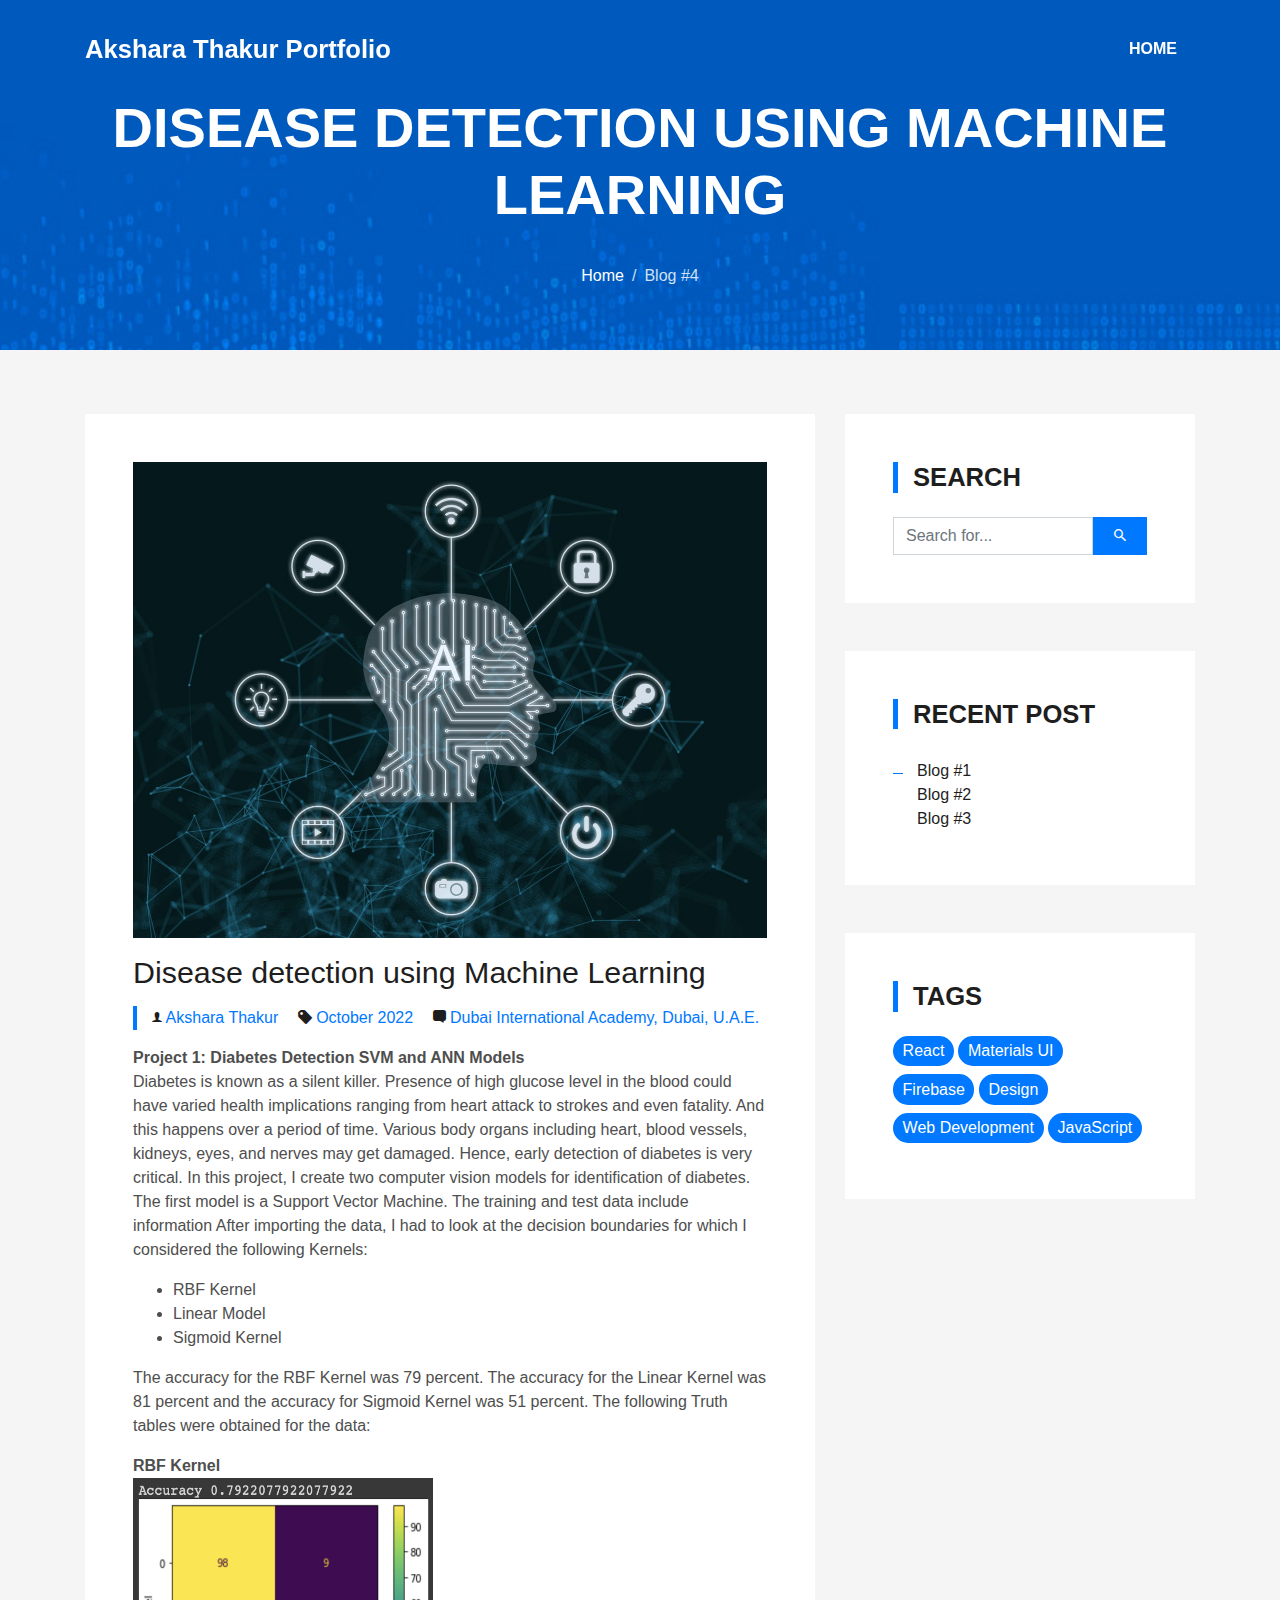
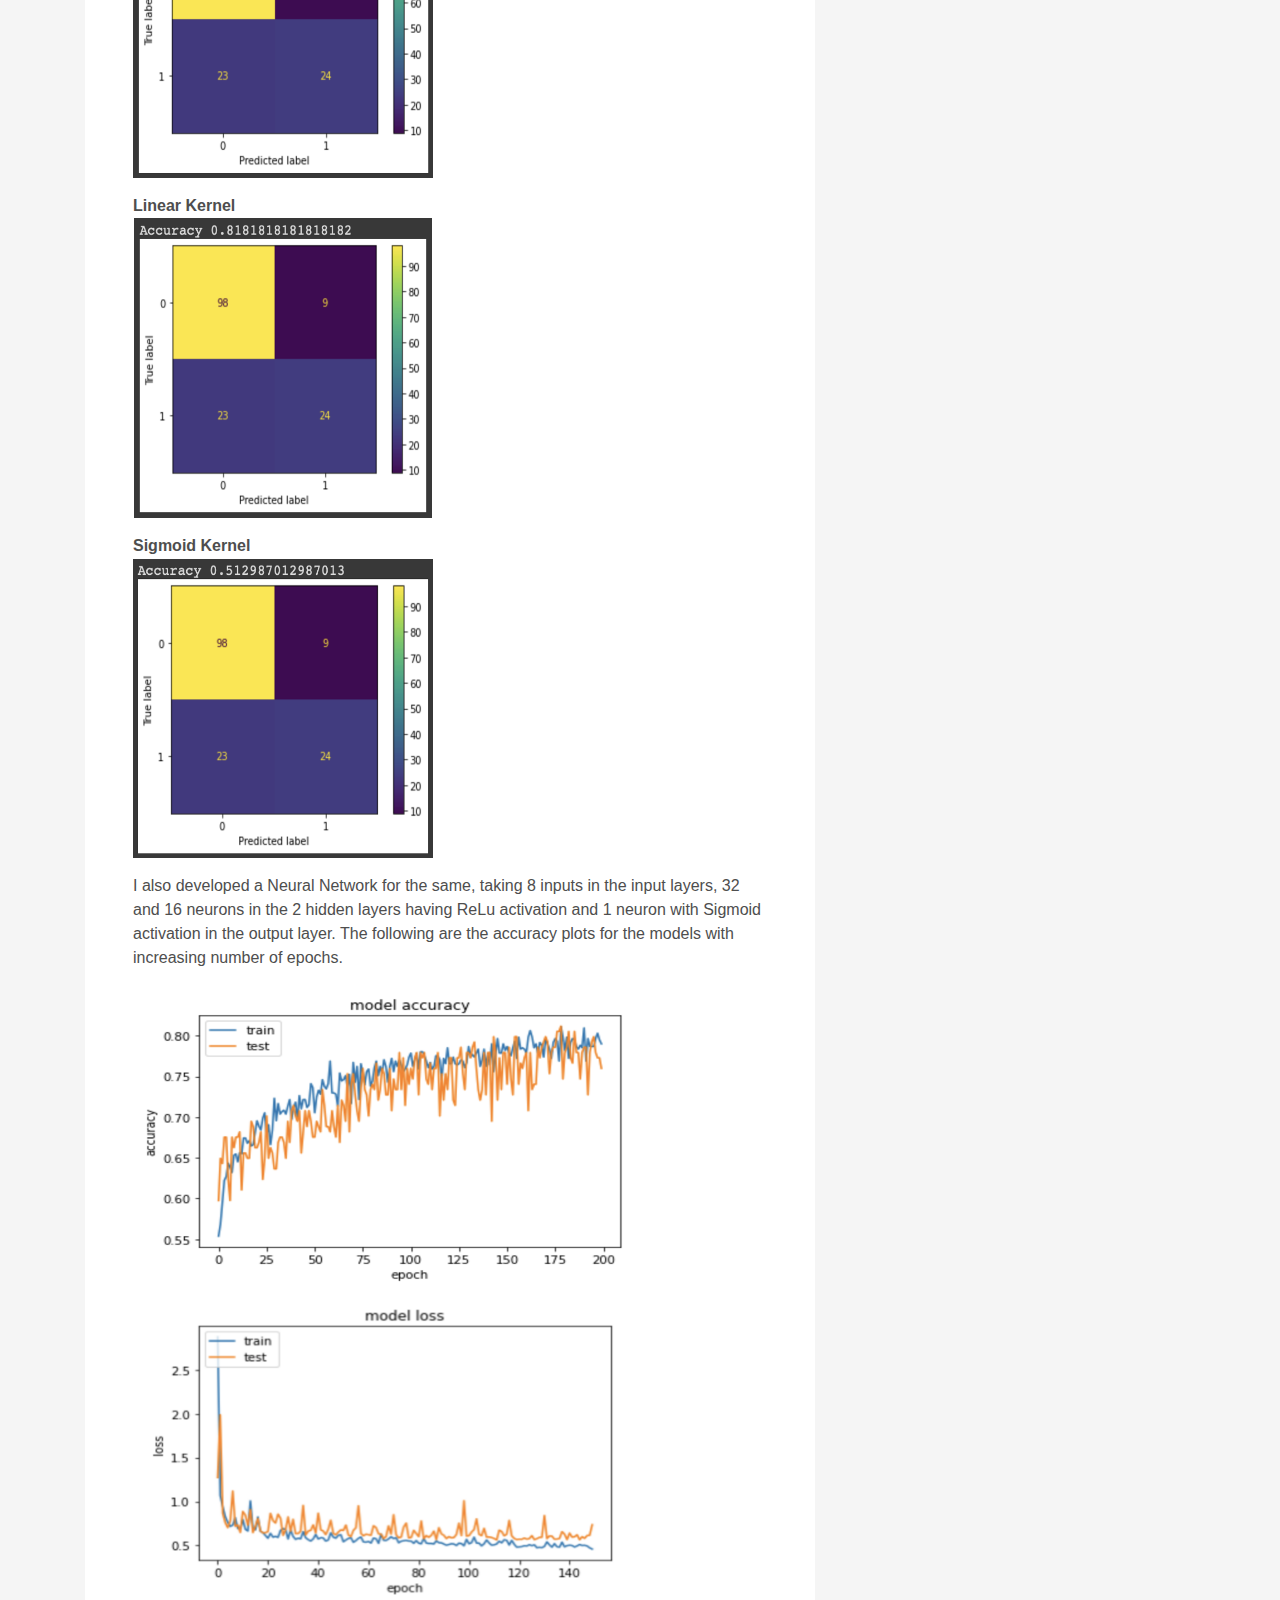
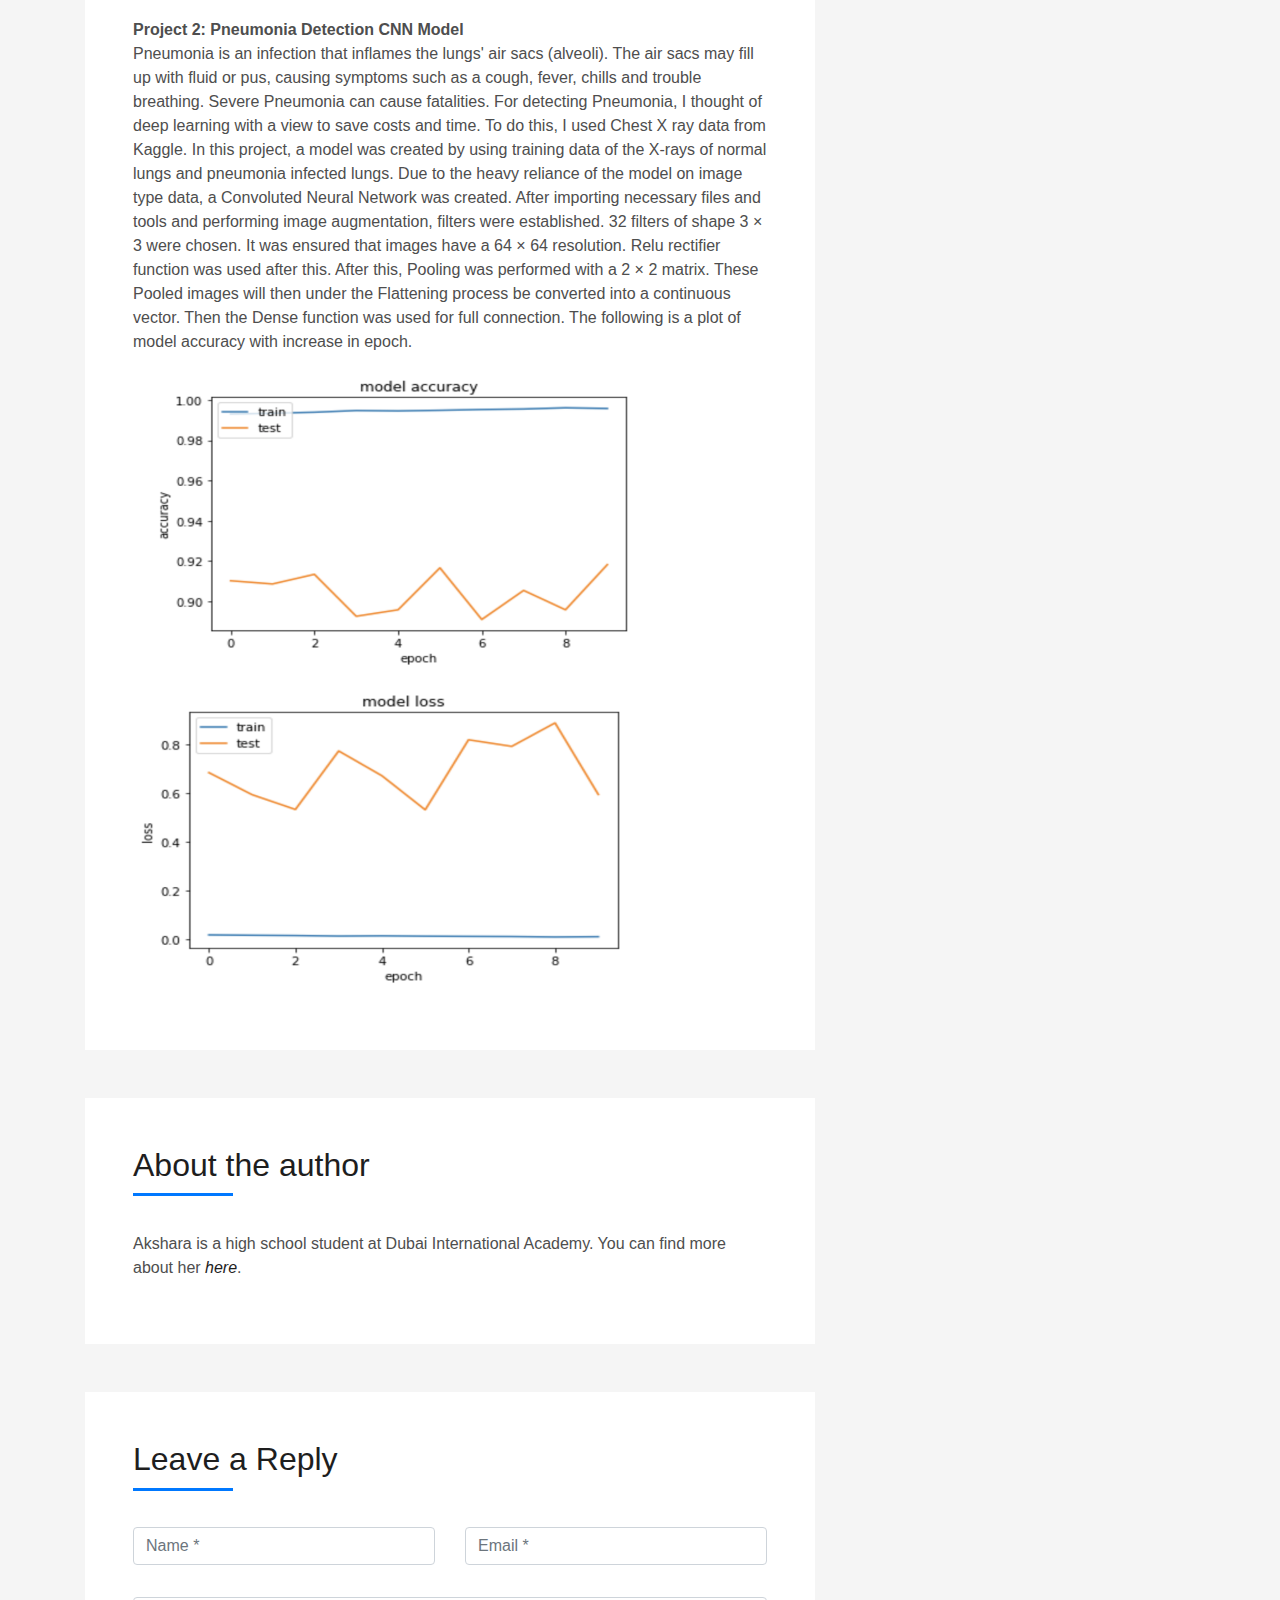
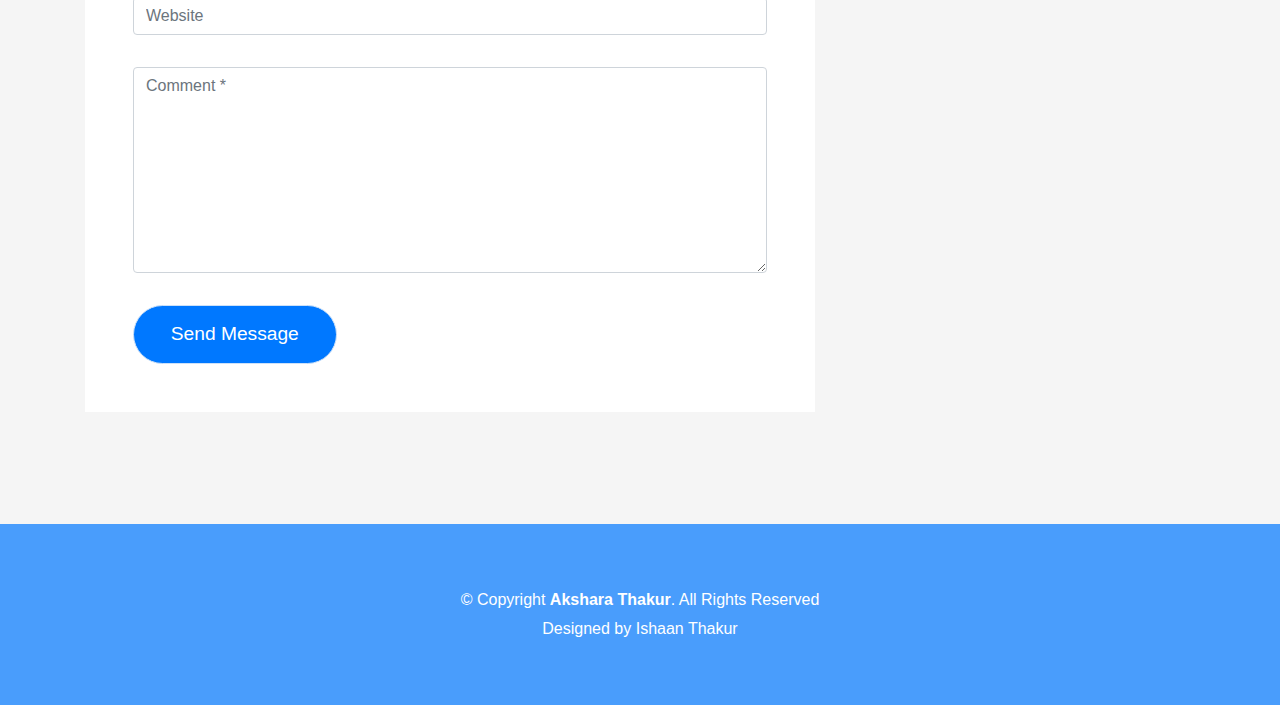
==== blog-fourth.html @ 1d78b131 "added blog 4" ====
<!DOCTYPE html>
<html lang="en">
<head>
  <meta charset="utf-8">
  <title>Blog #4</title>
  <meta content="width=device-width, initial-scale=1.0" name="viewport">
  <meta content="" name="keywords">
  <meta content="" name="description">

  <!-- Favicons -->
  <link href="img/favicon.png" rel="icon">
  <link href="img/apple-touch-icon.png" rel="apple-touch-icon">

  <!-- Bootstrap CSS File -->
  <link href="lib/bootstrap/css/bootstrap.min.css" rel="stylesheet">

  <!-- Libraries CSS Files -->
  <link href="lib/font-awesome/css/font-awesome.min.css" rel="stylesheet">
  <link href="lib/animate/animate.min.css" rel="stylesheet">
  <link href="lib/ionicons/css/ionicons.min.css" rel="stylesheet">
  <link href="lib/owlcarousel/assets/owl.carousel.min.css" rel="stylesheet">
  <link href="lib/lightbox/css/lightbox.min.css" rel="stylesheet">

  <!-- Main Stylesheet File -->
  <link href="css/style.css" rel="stylesheet">

  <!-- =======================================================
    Theme Name: DevFolio
    Theme URL: https://bootstrapmade.com/devfolio-bootstrap-portfolio-html-template/
    Author: BootstrapMade.com
    License: https://bootstrapmade.com/license/
  ======================================================= -->
</head>

<body>
  <!--/ Nav Star /-->
  <nav class="navbar navbar-b navbar-trans navbar-expand-md fixed-top" id="mainNav">
    <div class="container">
      <a class="navbar-brand js-scroll" href="index.html">Akshara Thakur Portfolio</a>
      <button class="navbar-toggler collapsed" type="button" data-toggle="collapse" data-target="#navbarDefault"
        aria-controls="navbarDefault" aria-expanded="false" aria-label="Toggle navigation">
        <span></span>
        <span></span>
        <span></span>
      </button>
      <div class="navbar-collapse collapse justify-content-end" id="navbarDefault">
        <ul class="navbar-nav">
          <li class="nav-item">
            <a class="nav-link js-scroll" href="index.html">Home</a>
          </li>
    <!--       <li class="nav-item">
            <a class="nav-link js-scroll" href="#">About</a>
          </li>
          <li class="nav-item">
            <a class="nav-link js-scroll" href="#">Services</a>
          </li>
          <li class="nav-item">
            <a class="nav-link js-scroll" href="#">Work</a>
          </li>
          <li class="nav-item">
            <a class="nav-link js-scroll" href="#">Blog</a>
          </li>
          <li class="nav-item">
            <a class="nav-link js-scroll" href="#">Contact</a>
          </li> -->
        </ul>
      </div>
    </div>
  </nav>
  <!--/ Nav End /-->

  <!--/ Intro Skew Star /-->
  <div class="intro intro-single route bg-image" style="background-image: url(img/ml-new.png)">
    <div class="overlay-mf"></div>
    <div class="intro-content display-table">
      <div class="table-cell">
        <div class="container">
          <h2 class="intro-title mb-4">Disease detection using Machine Learning</h2>
          <ol class="breadcrumb d-flex justify-content-center">
            <li class="breadcrumb-item">
              <a href="index.html">Home</a>
            </li>
           <!--  <li class="breadcrumb-item">
              <a href="#">Library</a>
            </li> -->
            <li class="breadcrumb-item active">Blog #4</li>
          </ol>
        </div>
      </div>
    </div>
  </div>
  <!--/ Intro Skew End /-->

  <!--/ Section Blog-Single Star /-->
  <section class="blog-wrapper sect-pt4" id="blog">
    <div class="container">
      <div class="row">
        <div class="col-md-8">
          <div class="post-box">
            <div class="post-thumb">
              <img src="img/ml.png" class="img-fluid" alt="">
            </div>
            <div class="post-meta">
              <h1 class="article-title">Disease detection using Machine Learning</h1>
              <ul>
                <li>
                  <span class="ion-ios-person"></span>
                  <a href="https://aksharathakur.github.io">Akshara Thakur</a>
                </li>
                <li>
                  <span class="ion-pricetag"></span>
                  <a href="blog-single.html"> October 2022 </a>
                </li>
                <li>
                  <span class="ion-chatbox"></span>
                  <a href="#">Dubai International Academy, Dubai, U.A.E. </a>
                </li>
              </ul>
            </div>
            <div class="article-content">
              <strong>Project 1: Diabetes Detection SVM and ANN Models</strong>
              <p>
                Diabetes is known as a silent killer. Presence of high glucose level in the 
                blood could have varied health implications ranging from heart attack to strokes 
                and even fatality. And this happens over a period of time. Various body organs 
                including heart, blood vessels, kidneys, eyes, and nerves may get damaged. 
                Hence, early detection of diabetes is very critical. 
                In this project, I create two computer vision models for identification of diabetes. 
                The first model is a Support Vector Machine. The training and test data include information 
                After importing the data, I had to look at the decision boundaries for which I considered the following Kernels:
                <ul>
                  <li> RBF Kernel </li>
                  <li> Linear Model </li>
                  <li> Sigmoid Kernel </li>

                </ul>

              </p>
              <p>
                The accuracy for the RBF Kernel was 79 percent. 
                The accuracy for the Linear Kernel was 81 percent and the accuracy for Sigmoid Kernel was 51 percent. 
                The following Truth tables were obtained for the data:
              </p>
 
              
              <strong> RBF Kernel</strong>
              <p><img src="img/rbf.png" width=300 height=300 ></p>
              <strong> Linear Kernel</strong>
              <p><img src="img/linear.png" width=300 height=300></p>
              <strong> Sigmoid Kernel</strong>
              <p><img src="img/sigmoid.png" width=300 height=300></p>


              <p> 

                I also developed a Neural Network for the same, taking 8 inputs in the input layers, 
                32 and 16 neurons in the 2 hidden layers having ReLu activation and 1 neuron with Sigmoid 
                activation in the output layer. The following are the accuracy plots for the models with increasing number of epochs. 

              </p>

              <p><img src="img/acc.png" width=500 height=300></p>
              <p><img src="img/loss.png" width=500 height=300></p>
              
          <!--     <blockquote class="blockquote">
                <p class="mb-0">Lorem ipsum dolor sit amet, consectetur adipiscing elit. Integer posuere erat a ante.</p>
              </blockquote> -->
             
              <strong>Project 2: Pneumonia Detection CNN Model</strong>
              <p>
                Pneumonia is an infection that inflames the lungs' air sacs (alveoli). The air sacs may fill up with fluid or pus, causing symptoms such as a cough, fever, chills and trouble breathing. Severe Pneumonia can cause fatalities. For detecting Pneumonia, I thought of deep learning with a view to save costs and time. To do this, I used Chest X ray data from Kaggle. In this project, a model was created by using training data of the X-rays of normal lungs and pneumonia infected lungs. Due to the heavy reliance of the model on image type data, a Convoluted Neural Network was created. After importing necessary files and tools and performing image augmentation, filters were established. 32 filters of shape 3 × 3 were chosen. It was ensured that images have a 64 × 64 resolution. Relu rectifier function was used after this. After this, Pooling was performed with a 2 × 2 matrix. These Pooled images will then under the Flattening process be converted into a continuous vector. Then the Dense function was used for full connection. The following is a plot of model accuracy with increase in epoch. 
              </p>
              <p><img src="img/acc-2.png" width=500 height=300></p>
              <p><img src="img/loss-2.png" width=500 height=300></p>
            
            </div>
          </div>
          <div class="box-comments">
             <div class="title-box-2">
              <h4 class="title-comments title-left">About the author</h4>


            </div>

            <p>
              Akshara is a high school student at Dubai International Academy. You can find more about her <a href="https://aksharathakur.github.io"><em>here</em></a>.
            </p>
            <!--<ul class="list-comments">
              <li>
                <div class="comment-avatar">
                  <img src="img/testimonial-2.jpg" alt="">
                </div>
                <div class="comment-details">
                  <h4 class="comment-author">Oliver Colmenares</h4>
                  <span>18 Sep 2017</span>
                  <p>
                    Lorem ipsum dolor sit amet, consectetur adipisicing elit. Dolores reprehenderit, provident cumque
                    ipsam temporibus maiores
                    quae natus libero optio, at qui beatae ducimus placeat debitis voluptates amet corporis.
                  </p>
                  <a href="3">Reply</a>
                </div>
              </li>
              <li>
                <div class="comment-avatar">
                  <img src="img/testimonial-4.jpg" alt="">
                </div>
                <div class="comment-details">
                  <h4 class="comment-author">Carmen Vegas</h4>
                  <span>18 Sep 2017</span>
                  <p>
                    Lorem ipsum dolor sit amet, consectetur adipisicing elit. Dolores reprehenderit, provident cumque
                    ipsam temporibus maiores
                    quae natus libero optio, at qui beatae ducimus placeat debitis voluptates amet corporis,
                    veritatis deserunt.
                  </p>
                  <a href="3">Reply</a>
                </div>
              </li>
              <li class="comment-children">
                <div class="comment-avatar">
                  <img src="img/testimonial-2.jpg" alt="">
                </div>
                <div class="comment-details">
                  <h4 class="comment-author">Oliver Colmenares</h4>
                  <span>18 Sep 2017</span>
                  <p>
                    Lorem ipsum dolor sit amet, consectetur adipisicing elit. Dolores reprehenderit, provident cumque
                    ipsam temporibus maiores
                    quae.
                  </p>
                  <a href="3">Reply</a>
                </div>
              </li>
              <li>
                <div class="comment-avatar">
                  <img src="img/testimonial-2.jpg" alt="">
                </div>
                <div class="comment-details">
                  <h4 class="comment-author">Oliver Colmenares</h4>
                  <span>18 Sep 2017</span>
                  <p>
                    Lorem ipsum dolor sit amet, consectetur adipisicing elit. Dolores reprehenderit, provident cumque
                    ipsam temporibus maiores
                    quae natus libero optio.
                  </p>
                  <a href="3">Reply</a>
                </div>
              </li>
            </ul> -->
          </div>
          <div class="form-comments">
            <div class="title-box-2">
              <h3 class="title-left">
                Leave a Reply
              </h3>
            </div>
            <form class="form-mf">
              <div class="row">
                <div class="col-md-6 mb-3">
                  <div class="form-group">
                    <input type="text" class="form-control input-mf" id="inputName" placeholder="Name *" required>
                  </div>
                </div>
                <div class="col-md-6 mb-3">
                  <div class="form-group">
                    <input type="email" class="form-control input-mf" id="inputEmail1" placeholder="Email *" required>
                  </div>
                </div>
                <div class="col-md-12 mb-3">
                  <div class="form-group">
                    <input type="url" class="form-control input-mf" id="inputUrl" placeholder="Website">
                  </div>
                </div>
                <div class="col-md-12 mb-3">
                  <div class="form-group">
                    <textarea id="textMessage" class="form-control input-mf" placeholder="Comment *" name="message"
                      cols="45" rows="8" required></textarea>
                  </div>
                </div>
                <div class="col-md-12">
                  <button type="submit" class="button button-a button-big button-rouded">Send Message</button>
                </div>
              </div>
            </form>
          </div>
        </div>
        <div class="col-md-4">
          <div class="widget-sidebar sidebar-search">
            <h5 class="sidebar-title">Search</h5>
            <div class="sidebar-content">
              <form>
                <div class="input-group">
                  <input type="text" class="form-control" placeholder="Search for..." aria-label="Search for...">
                  <span class="input-group-btn">
                    <button class="btn btn-secondary btn-search" type="button">
                      <span class="ion-android-search"></span>
                    </button>
                  </span>
                </div>
              </form>
            </div>
          </div>
          <div class="widget-sidebar">
            <h5 class="sidebar-title">Recent Post</h5>
            <div class="sidebar-content">
              <ul class="list-sidebar">
                <li>
                <a href="blog-single.html">Blog #1</a> <br>
                  <a href="blog-second.html">Blog #2</a> <br>
                  <a href="blog-third.html">Blog #3</a>
                </li>
            <!--     <li>
                  <a href="#">Blog #3</a>
                </li> -->
               <!--  <li>
                  <a href="#">Nam quo autem exercitationem.</a>
                </li>
                <li>
                  <a href="#">Atque placeat maiores nam quo autem</a>
                </li>
                <li>
                  <a href="#">Nam quo autem exercitationem.</a>
                </li> -->
              </ul>
            </div>
          </div>
      <!--     <div class="widget-sidebar">
            <h5 class="sidebar-title">Archives</h5>
            <div class="sidebar-content">
              <ul class="list-sidebar">
                <li>
                  <a href="#">September, 2017.</a>
                </li>
                <li>
                  <a href="#">April, 2017.</a>
                </li>
                <li>
                  <a href="#">Nam quo autem exercitationem.</a>
                </li>
                <li>
                  <a href="#">Atque placeat maiores nam quo autem</a>
                </li>
                <li>
                  <a href="#">Nam quo autem exercitationem.</a>
                </li>
              </ul>
            </div>
          </div> -->
          <div class="widget-sidebar widget-tags">
            <h5 class="sidebar-title">Tags</h5>
            <div class="sidebar-content">
              <ul>
                <li>
                  <a href="#">React</a>
                </li>
                <li>
                  <a href="#">Materials UI</a>
                </li>
                <li>
                  <a href="#">Firebase</a>
                </li>
                <li>
                  <a href="#">Design</a>
                </li>
                <li>
                  <a href="#">Web Development</a>
                </li>
                <li>
                  <a href="#">JavaScript</a>
                </li>
              </ul>
            </div>
          </div>
        </div>
      </div>
    </div>
  </section>
  <!--/ Section Blog-Single End /-->

  <!--/ Section Contact-Footer Star /-->
  <section class="paralax-mf footer-paralax bg-image sect-mt4 route" style="background-image: url(img/overlay-bg.jpg)">
    <div class="overlay-mf"></div>
    <footer>
      <div class="container">
        <div class="row">
          <div class="col-sm-12">
            <div class="copyright-box">
              <p class="copyright">&copy; Copyright <strong>Akshara Thakur</strong>. All Rights Reserved</p>
              <div class="credits">
                <!--
                  All the links in the footer should remain intact.
                  You can delete the links only if you purchased the pro version.
                  Licensing information: https://bootstrapmade.com/license/
                  Purchase the pro version with working PHP/AJAX contact form: https://bootstrapmade.com/buy/?theme=DevFolio
                -->
                Designed by <a href="https://ishaanthakur.github.io/">Ishaan Thakur</a>
              </div>
            </div>
          </div>
        </div>
      </div>
    </footer>
  </section>
  <!--/ Section Contact-footer End /-->

  <a href="#" class="back-to-top"><i class="fa fa-chevron-up"></i></a>
  <div id="preloader"></div>

  <!-- JavaScript Libraries -->
  <script src="lib/jquery/jquery.min.js"></script>
  <script src="lib/jquery/jquery-migrate.min.js"></script>
  <script src="lib/popper/popper.min.js"></script>
  <script src="lib/bootstrap/js/bootstrap.min.js"></script>
  <script src="lib/easing/easing.min.js"></script>
  <script src="lib/counterup/jquery.waypoints.min.js"></script>
  <script src="lib/counterup/jquery.counterup.js"></script>
  <script src="lib/owlcarousel/owl.carousel.min.js"></script>
  <script src="lib/lightbox/js/lightbox.min.js"></script>
  <script src="lib/typed/typed.min.js"></script>
  <!-- Contact Form JavaScript File -->
  <script src="contactform/contactform.js"></script>

  <!-- Template Main Javascript File -->
  <script src="js/main.js"></script>

</body>
</html>
---- css/style.css ----
/*
  Theme Name: DevFolio
  Theme URL: https://bootstrapmade.com/devfolio-bootstrap-portfolio-html-template/
  Author: BootstrapMade.com
  License: https://bootstrapmade.com/license/
*/

/*======================================
//--//-->   STYLES GENERALES
======================================*/

body {
  background-color: #f5f5f5;
  color: #4e4e4e;
}

h1,
h2,
h3,
h4,
h5,
h6 {
  color: #1e1e1e;
}

a {
  color: #1e1e1e;
  transition: all 0.5s ease-in-out;
}

a:hover {
  color: #0078ff;
  text-decoration: none;
  transition: all 0.5s ease-in-out;
}

.p-r {
  position: relative;
}

.color-a {
  color: #0078ff;
}

.color-d {
  color: #f5f5f5;
}

.color-text-a {
  color: #4e4e4e;
}

.box-shadow,
.paralax-mf,
.service-box,
.work-box,
.card-blog {
  box-shadow: 0 13px 8px -10px rgba(0, 0, 0, 0.1);
}

.box-shadow-a,
.button:hover {
  box-shadow: 0 0 0 4px #cde1f8;
}

.display-5 {
  font-size: 2.5rem;
  font-weight: 300;
  line-height: 1.1;
}

.display-6 {
  font-size: 2rem;
  font-weight: 300;
  line-height: 1.1;
}

.avatar {
  width: 32px;
  height: 32px;
  margin-right: 4px;
  overflow: hidden;
}

.bg-image {
  background-repeat: no-repeat;
  background-attachment: fixed;
  background-size: cover;
  background-position: center center;
}

.overlay-mf {
  background-color: #0078ff;
}

.overlay-mf {
  position: absolute;
  top: 0;
  left: 0px;
  padding: 0;
  height: 100%;
  width: 100%;
  opacity: .7;
}

.paralax-mf {
  position: relative;
  padding: 8rem 0;
}

.display-table {
  width: 100%;
  height: 100%;
  display: table;
}

.table-cell {
  display: table-cell;
  vertical-align: middle;
}

/*--/ Sections /--*/

.sect-4 {
  padding: 4rem 0;
}

.sect-pt4 {
  padding-top: 4rem;
}

.sect-mt4 {
  margin-top: 4rem;
}

/*--/ Title s /--*/

.title-s {
  font-weight: 600;
  color: #1e1e1e;
  font-size: 1.1rem;
}

/*--/ Title A /--*/

.title-box {
  margin-bottom: 4rem;
}

.title-a {
  font-size: 3rem;
  font-weight: bold;
  text-transform: uppercase;
}

.subtitle-a {
  color: #4e4e4e;
}

.line-mf {
  width: 40px;
  height: 5px;
  background-color: #0078ff;
  margin: 0 auto;
}

/*--/ Title Left /--*/

.title-box-2 {
  margin-bottom: 3rem;
}

.title-left {
  font-size: 2rem;
  position: relative;
}

.title-left:before {
  content: '';
  position: absolute;
  height: 3px;
  background-color: #0078ff;
  width: 100px;
  bottom: -12px;
}

/*------/ Box /------*/

.box-pl2 {
  padding-left: 2rem;
}

.box-shadow-full {
  padding: 3rem 1.25rem;
  position: relative;
  background-color: #fff;
  margin-bottom: 3rem;
  z-index: 2;
  box-shadow: 0 1px 1px 0 rgba(0, 0, 0, 0.06), 0 2px 5px 0 rgba(0, 0, 0, 0.2);
}

/*------/ Socials /------*/

.socials {
  padding: 1.5rem 0;
}

.socials ul li {
  display: inline-block;
}

.socials .ico-circle {
  height: 40px;
  width: 40px;
  font-size: 1.7rem;
  border-radius: 50%;
  line-height: 1.4;
  margin: 0 15px 0 0;
  box-shadow: 0 0 0 3px #0078ff;
  transition: all 500ms ease;
}

.socials .ico-circle:hover {
  background-color: #0078ff;
  color: #fff;
  box-shadow: 0 0 0 3px #cde1f8;
  transition: all 500ms ease;
}

/*------/ Ul resect /------*/

.ul-resect,
.socials ul,
.list-ico,
.blog-wrapper .post-meta ul,
.box-comments .list-comments,
.widget-sidebar .list-sidebar,
.widget-tags ul {
  list-style: none;
  padding-left: 0;
  margin-bottom: 0;
}

.list-ico {
  line-height: 2;
}

.list-ico span {
  color: #0078ff;
  margin-right: 10px;
}

/*------/ Ico Circle /------*/

.ico-circle {
  height: 100px;
  width: 100px;
  font-size: 2rem;
  border-radius: 50%;
  line-height: 1.55;
  margin: 0 auto;
  text-align: center;
  box-shadow: 0 0 0 10px #0078ff;
  display: block;
}

/*------/ Owl Carousel /------*/

.owl-theme .owl-dots {
  text-align: center;
  margin-top: 18px;
}

.owl-theme .owl-dots .owl-dot {
  display: inline-block;
}

.owl-theme .owl-dots .owl-dot span {
  width: 18px;
  height: 7px;
  margin: 5px 5px;
  background: #cde1f8;
  border: 0px solid #cde1f8;
  display: block;
  transition: all 0.6s ease-in-out;
  cursor: pointer;
}

.owl-theme .owl-dots .owl-dot:hover span {
  background-color: #cde1f8;
}

.owl-theme .owl-dots .owl-dot.active span {
  background-color: #1B1B1B;
  width: 25px;
}

/*--/ Scrolltop s /--*/

.scrolltop-mf {
  position: relative;
  display: none;
}

.scrolltop-mf span {
  z-index: 999;
  position: fixed;
  width: 42px;
  height: 42px;
  background-color: #0078ff;
  opacity: .7;
  font-size: 1.6rem;
  line-height: 1.5;
  text-align: center;
  color: #fff;
  top: auto;
  left: auto;
  right: 30px;
  bottom: 50px;
  cursor: pointer;
  border-radius: 50%;
}

/* Back to top button */

.back-to-top {
  position: fixed;
  display: none;
  background: #0078ff;
  color: #fff;
  width: 44px;
  height: 44px;
  text-align: center;
  line-height: 1;
  font-size: 16px;
  border-radius: 50%;
  right: 15px;
  bottom: 15px;
  transition: background 0.5s;
  z-index: 11;
}

.back-to-top i {
  padding-top: 12px;
  color: #fff;
}

/* Prelaoder */

#preloader {
  position: fixed;
  top: 0;
  left: 0;
  right: 0;
  bottom: 0;
  z-index: 9999;
  overflow: hidden;
  background: #fff;
}

#preloader:before {
  content: "";
  position: fixed;
  top: calc(50% - 30px);
  left: calc(50% - 30px);
  border: 6px solid #f2f2f2;
  border-top: 6px solid #0078ff;
  border-radius: 50%;
  width: 60px;
  height: 60px;
  -webkit-animation: animate-preloader 1s linear infinite;
  animation: animate-preloader 1s linear infinite;
}

@-webkit-keyframes animate-preloader {
  0% {
    -webkit-transform: rotate(0deg);
    transform: rotate(0deg);
  }

  100% {
    -webkit-transform: rotate(360deg);
    transform: rotate(360deg);
  }
}

@keyframes animate-preloader {
  0% {
    -webkit-transform: rotate(0deg);
    transform: rotate(0deg);
  }

  100% {
    -webkit-transform: rotate(360deg);
    transform: rotate(360deg);
  }
}

/*======================================
//--//-->   NAVBAR
======================================*/

.navbar-b {
  transition: all .5s ease-in-out;
  background-color: transparent;
  padding-top: 1.563rem;
  padding-bottom: 1.563rem;
}

.navbar-b.navbar-reduce {
  box-shadow: 0px 6px 9px 0px rgba(0, 0, 0, 0.06);
}

.navbar-b.navbar-trans .nav-item,
.navbar-b.navbar-reduce .nav-item {
  position: relative;
  padding-right: 10px;
  padding-left: 0;
}

.navbar-b.navbar-trans .nav-link,
.navbar-b.navbar-reduce .nav-link {
  color: #fff;
  text-transform: uppercase;
  font-weight: 600;
}

.navbar-b.navbar-trans .nav-link:before,
.navbar-b.navbar-reduce .nav-link:before {
  content: '';
  position: absolute;
  margin-left: 0px;
  width: 0%;
  bottom: 0;
  left: 0;
  height: 2px;
  transition: all 500ms ease;
}

.navbar-b.navbar-trans .nav-link:hover,
.navbar-b.navbar-reduce .nav-link:hover {
  color: #1B1B1B;
}

.navbar-b.navbar-trans .nav-link:hover:before,
.navbar-b.navbar-reduce .nav-link:hover:before {
  width: 35px;
}

.navbar-b.navbar-trans .show > .nav-link:before,
.navbar-b.navbar-trans .active > .nav-link:before,
.navbar-b.navbar-trans .nav-link.show:before,
.navbar-b.navbar-trans .nav-link.active:before,
.navbar-b.navbar-reduce .show > .nav-link:before,
.navbar-b.navbar-reduce .active > .nav-link:before,
.navbar-b.navbar-reduce .nav-link.show:before,
.navbar-b.navbar-reduce .nav-link.active:before {
  width: 35px;
}

.navbar-b.navbar-trans .nav-link:before {
  background-color: #fff;
}

.navbar-b.navbar-trans .nav-link:hover {
  color: #fff;
}

.navbar-b.navbar-trans .show > .nav-link,
.navbar-b.navbar-trans .active > .nav-link,
.navbar-b.navbar-trans .nav-link.show,
.navbar-b.navbar-trans .nav-link.active {
  color: #fff;
}

.navbar-b.navbar-reduce {
  transition: all .5s ease-in-out;
  background-color: #fff;
  padding-top: 15px;
  padding-bottom: 15px;
}

.navbar-b.navbar-reduce .nav-link {
  color: #0078ff;
}

.navbar-b.navbar-reduce .nav-link:before {
  background-color: #0078ff;
}

.navbar-b.navbar-reduce .nav-link:hover {
  color: #0078ff;
}

.navbar-b.navbar-reduce .show > .nav-link,
.navbar-b.navbar-reduce .active > .nav-link,
.navbar-b.navbar-reduce .nav-link.show,
.navbar-b.navbar-reduce .nav-link.active {
  color: #0078ff;
}

.navbar-b.navbar-reduce .navbar-brand {
  color: #0078ff;
}

.navbar-b.navbar-reduce .navbar-toggler span {
  background-color: #1B1B1B;
}

.navbar-b .navbar-brand {
  color: #fff;
  font-size: 1.6rem;
  font-weight: 600;
}

.navbar-b .navbar-nav .dropdown-item.show .dropdown-menu,
.navbar-b .dropdown.show .dropdown-menu,
.navbar-b .dropdown-btn.show .dropdown-menu {
  -webkit-transform: translate3d(0px, 0px, 0px);
  transform: translate3d(0px, 0px, 0px);
  visibility: visible !important;
}

.navbar-b .dropdown-menu {
  margin: 1.12rem 0 0;
  border-radius: 0;
}

.navbar-b .dropdown-menu .dropdown-item {
  padding: .7rem 1.7rem;
  transition: all 500ms ease;
}

.navbar-b .dropdown-menu .dropdown-item:hover {
  background-color: #0078ff;
  color: #fff;
  transition: all 500ms ease;
}

.navbar-b .dropdown-menu .dropdown-item.active {
  background-color: #0078ff;
}

/*--/ Hamburger Navbar /--*/

.navbar-toggler {
  position: relative;
}

.navbar-toggler:focus,
.navbar-toggler:active {
  outline: 0;
}

.navbar-toggler span {
  display: block;
  background-color: #fff;
  height: 3px;
  width: 25px;
  margin-top: 4px;
  margin-bottom: 4px;
  -webkit-transform: rotate(0deg);
  transform: rotate(0deg);
  left: 0;
  opacity: 1;
}

.navbar-toggler span:nth-child(1),
.navbar-toggler span:nth-child(3) {
  transition: -webkit-transform .35s ease-in-out;
  transition: transform .35s ease-in-out;
  transition: transform .35s ease-in-out, -webkit-transform .35s ease-in-out;
}

.navbar-toggler:not(.collapsed) span:nth-child(1) {
  position: absolute;
  left: 12px;
  top: 10px;
  -webkit-transform: rotate(135deg);
  transform: rotate(135deg);
  opacity: 0.9;
}

.navbar-toggler:not(.collapsed) span:nth-child(2) {
  height: 12px;
  visibility: hidden;
  background-color: transparent;
}

.navbar-toggler:not(.collapsed) span:nth-child(3) {
  position: absolute;
  left: 12px;
  top: 10px;
  -webkit-transform: rotate(-135deg);
  transform: rotate(-135deg);
  opacity: 0.9;
}

/*======================================
//--//-->   INTRO
======================================*/

.intro {
  height: 100vh;
  position: relative;
  color: #fff;
}

.intro .intro-content {
  text-align: center;
  position: absolute;
}

.intro .overlay-itro {
  background-color: rgba(0, 0, 0, 0.6);
  position: absolute;
  top: 0;
  left: 0px;
  padding: 0;
  height: 100%;
  width: 100%;
  opacity: .9;
}

.intro .intro-title {
  color: #fff;
  font-weight: 600;
  font-size: 3rem;
}

.intro .intro-subtitle {
  font-size: 1.5rem;
  font-weight: 300;
}

.intro .text-slider-items {
  display: none;
}

.intro-single {
  height: 350px;
}

.intro-single .intro-content {
  margin-top: 30px;
}

.intro-single .intro-title {
  text-transform: uppercase;
  font-size: 3rem;
}

.intro-single .breadcrumb {
  background-color: transparent;
  color: #0078ff;
}

.intro-single .breadcrumb .breadcrumb-item:before {
  color: #cde1f8;
}

.intro-single .breadcrumb .breadcrumb-item.active {
  color: #cde1f8;
}

.intro-single .breadcrumb a {
  color: #fff;
}

/*======================================
//--//-->   ABOUT
======================================*/

.about-mf .box-shadow-full {
  padding-top: 4rem;
  padding-bottom: 4rem;
}

.about-mf .about-img {
  margin-bottom: 2rem;
}

.about-mf .about-img img {
  margin-left: 10px;
}

.skill-mf span {
  color: #4e4e4e;
}

.skill-mf .progress {
  background-color: #cde1f8;
  margin: .5rem 0 1.2rem 0;
  border-radius: 0;
  height: .7rem;
}

.skill-mf .progress .progress-bar {
  height: .7rem;
  background-color: #0078ff;
}

/*======================================
//--//-->   SERVICES
======================================*/

.service-box {
  background-color: #fff;
  padding: 2.5rem 1.3rem;
  border-radius: 1rem;
  margin-bottom: 3rem;
}

.service-box:hover .ico-circle {
  transition: all 500ms ease;
  color: #fff;
  background-color: #0078ff;
  box-shadow: 0 0 0 10px #cde1f8;
}

.service-box .service-ico {
  margin-bottom: 1rem;
  color: #1e1e1e;
}

.service-box .ico-circle {
  transition: all 500ms ease;
  font-size: 4rem;
}

.service-box .s-title {
  font-size: 1.4rem;
  text-transform: uppercase;
  text-align: center;
  padding: .4rem 0;
}

.service-box .s-description {
  color: #4e4e4e;
}

/*======================================
//--//-->   COUNTER
======================================*/

.counter-box {
  color: #fff;
  text-align: center;
}

.counter-ico {
  margin-bottom: 1rem;
}

.counter-ico .ico-circle {
  height: 60px;
  width: 60px;
  line-height: 1.8;
  box-shadow: 0 0 0 10px #cde1f8;
}

.counter-num .counter {
  font-size: 2rem;
  margin-bottom: 0;
}

/*======================================
//--//-->   PORTFOLIO
======================================*/

.work-box {
  margin-bottom: 3rem;
  -webkit-backface-visibility: hidden;
  backface-visibility: hidden;
  background-color: #fff;
}

.work-box:hover img {
  -webkit-transform: scale(1.3);
  transform: scale(1.3);
}

.work-img {
  display: block;
  overflow: hidden;
}

.work-img img {
  transition: all 1s;
}

.work-content {
  padding: 2rem 3% 1rem 4%;
}

.work-content .w-more {
  color: #4e4e4e;
  font-size: .8rem;
}

.work-content .w-more .w-ctegory {
  color: #0078ff;
}

.work-content .w-like {
  font-size: 2.5rem;
  color: #0078ff;
  float: right;
}

.work-content .w-like a {
  color: #0078ff;
}

.work-content .w-like .num-like {
  font-size: .7rem;
}

.w-title {
  font-size: 1.2rem;
}

/*======================================
//--//-->   TESTIMONIALS
======================================*/

.testimonials .owl-carousel .owl-item img {
  width: auto;
}

.testimonial-box {
  color: #fff;
  text-align: center;
}

.testimonial-box .author-test {
  margin-top: 1rem;
}

.testimonial-box .author-test img {
  margin: 0 auto;
}

.testimonial-box .author {
  color: #fff;
  text-transform: uppercase;
  font-weight: 600;
  margin: 1rem 0;
  display: block;
  font-size: 1.4rem;
}

.testimonial-box .comit {
  font-size: 2rem;
  color: #0078ff;
  background-color: #fff;
  width: 52px;
  height: 52px;
  display: block;
  margin: 0 auto;
  border-radius: 50%;
  line-height: 1.6;
}

/*======================================
//--//-->   BLOG
======================================*/

.card-blog .card-body {
  position: relative;
}

.card-blog .card-category-box {
  position: absolute;
  text-align: center;
  top: -16px;
  left: 15px;
  right: 15px;
  line-height: 25px;
  overflow: hidden;
}

.card-blog .card-category {
  display: inline-block;
  color: #fff;
  padding: 0 15px 5px;
  overflow: hidden;
  background-color: #0078ff;
  border-radius: 4px;
}

.card-blog .card-category .category {
  color: #fff;
  display: inline-block;
  text-transform: uppercase;
  font-size: .7rem;
  letter-spacing: .1px;
  margin-bottom: 0;
}

.card-blog .card-title {
  font-size: 1.3rem;
  margin-top: .6rem;
}

.card-blog .card-description {
  color: #4e4e4e;
}

.card-blog .post-author {
  display: inline-block;
}

.card-blog .post-date {
  color: #4e4e4e;
  display: inline-block;
  float: right;
}

/*======================================
//--//-->   BLOG-SINGLE
======================================*/

.post-box,
.form-comments,
.box-comments,
.widget-sidebar {
  padding: 2rem;
  background-color: #fff;
  margin-bottom: 3rem;
}

.blog-wrapper .article-title {
  font-size: 1.5rem;
}

.blog-wrapper .post-meta {
  margin: 1rem 0;
}

.blog-wrapper .post-meta ul {
  border-left: 4px solid #0078ff;
  margin-top: 1rem;
}

.blog-wrapper .post-meta ul li {
  display: inline-block;
  margin-left: 15px;
}

.blog-wrapper .post-meta ul a {
  color: #0078ff;
}

.blog-wrapper .post-meta ul span {
  color: #1e1e1e;
}

.blog-wrapper .blockquote {
  border-left: 4px solid #0078ff;
  padding: 18px;
  font-style: italic;
}

/*------/ Comments /------*/

.box-comments .list-comments li {
  padding-bottom: 40px;
}

.box-comments .list-comments .comment-avatar {
  display: table-cell;
  vertical-align: top;
}

.box-comments .list-comments .comment-avatar img {
  width: 80px;
  height: 80px;
}

.box-comments .list-comments .comment-author {
  font-size: 1.3rem;
}

.box-comments .list-comments .comment-details {
  display: table-cell;
  vertical-align: top;
  padding-left: 25px;
}

.box-comments .list-comments a {
  color: #0078ff;
}

.box-comments .list-comments span {
  color: #1e1e1e;
  font-style: italic;
}

.box-comments .comment-children {
  margin-left: 40px;
}

/*------/ Sidebar /------*/

.widget-sidebar .sidebar-title {
  font-size: 1.6rem;
  font-weight: 600;
  border-left: 5px solid #0078ff;
  padding-left: 15px;
  text-transform: uppercase;
  margin-bottom: 1.5rem;
}

.widget-sidebar .list-sidebar li {
  position: relative;
  padding: 6px 0 6px 24px;
}

.widget-sidebar .list-sidebar li:before {
  position: absolute;
  content: "";
  width: 10px;
  height: 1px;
  left: 0;
  background-color: #0078ff;
  top: 20px;
}

.sidebar-search input {
  background-color: #fff;
  border-radius: 0;
  transition: all 0.5s ease-in-out;
}

.sidebar-search .btn-search {
  background-color: #0078ff;
  border-color: #0078ff;
  border-radius: 0;
  padding-left: 20px;
  padding-right: 20px;
}

.widget-tags ul li {
  display: inline-block;
  background-color: #0078ff;
  padding: .2rem .6rem;
  margin-bottom: .5rem;
  border-radius: 15px;
}

.widget-tags ul li a {
  color: #fff;
}

/*======================================
//--//-->   CONTACT
======================================*/

.footer-paralax {
  padding: 4rem 0 0 0;
}

.contact-mf {
  margin-top: 4rem;
}

/*======================================
//--//-->   FOOTER
======================================*/

footer {
  text-align: center;
  color: #fff;
  padding-bottom: 4rem;
}

footer .copyright {
  margin-bottom: .3rem;
}

footer .credits {
  margin-bottom: 0;
}

footer .credits a {
  color: #fff;
}

/*======================================
//--//-->   CONtaCT FORM
======================================*/

#sendmessage {
  color: #0078ff;
  border: 1px solid #0078ff;
  display: none;
  text-align: center;
  padding: 15px;
  font-weight: 600;
  margin-bottom: 15px;
}

#errormessage {
  color: red;
  display: none;
  border: 1px solid red;
  text-align: center;
  padding: 15px;
  font-weight: 600;
  margin-bottom: 15px;
}

#sendmessage.show,
#errormessage.show,
.show {
  display: block;
}

.validation {
  color: red;
  display: none;
  margin: 0 0 20px;
  font-weight: 400;
  font-size: 13px;
}

/*======================================
//--//-->   BUTTON
======================================*/

.button {
  display: inline-block;
  padding: .3rem .6rem;
  text-align: center;
  vertical-align: middle;
  -webkit-user-select: none;
  -moz-user-select: none;
  -ms-user-select: none;
  user-select: none;
  font-size: 1rem;
  border-radius: .3rem;
  border: 1px solid transparent;
  transition: all 500ms ease;
  cursor: pointer;
}

.button:focus {
  outline: 0;
}

.button:hover {
  background-color: #0062d3;
  color: #fff;
  transition: all 500ms ease;
}

.button-a {
  background-color: #0078ff;
  color: #fff;
  border-color: #cde1f8;
}

.button-big {
  padding: .9rem 2.3rem;
  font-size: 1.2rem;
}

.button-rouded {
  border-radius: 5rem;
}

.btn-lg {
  padding: .5rem 1rem;
  font-size: 1.25rem;
  line-height: 1.5;
  border-radius: .3rem;
}

@media (min-width: 577px) {
  .counter-box {
    margin-bottom: 1.8rem;
  }
}

@media (min-width: 767px) {
  .about-mf .box-pl2 {
    margin-top: 3rem;
    padding-left: 0rem;
  }

  .card-blog {
    margin-bottom: 3rem;
  }

  .contact-mf .box-pl2 {
    margin-top: 3rem;
    padding-left: 0rem;
  }
}

@media (min-width: 768px) {
  .box-shadow-full {
    padding: 3rem;
  }

  .navbar-b.navbar-trans .nav-item,
  .navbar-b.navbar-reduce .nav-item {
    padding-left: 10px;
  }

  .navbar-b.navbar-trans .nav-link:before,
  .navbar-b.navbar-reduce .nav-link:before {
    margin-left: 18px;
  }

  .intro .intro-title {
    font-size: 4.5rem;
  }

  .intro .intro-subtitle {
    font-size: 2.5rem;
  }

  .intro-single .intro-title {
    font-size: 3.5rem;
  }

  .testimonial-box .description {
    padding: 0 5rem;
  }

  .post-box,
  .form-comments,
  .box-comments,
  .widget-sidebar {
    padding: 3rem;
  }

  .blog-wrapper .article-title {
    font-size: 1.9rem;
  }

  .box-comments .list-comments .comment-author {
    font-size: 1.5rem;
  }
}

@media (min-width: 992px) {
  .testimonial-box .description {
    padding: 0 8rem;
  }
}

@media (min-width: 1200px) {
  .testimonial-box .description {
    padding: 0 13rem;
  }
}

@media (max-width: 1024px) {
  .bg-image {
    background-attachment: scroll;
  }
}

@media (max-width: 768px) {
  .back-to-top {
    bottom: 15px;
  }
}
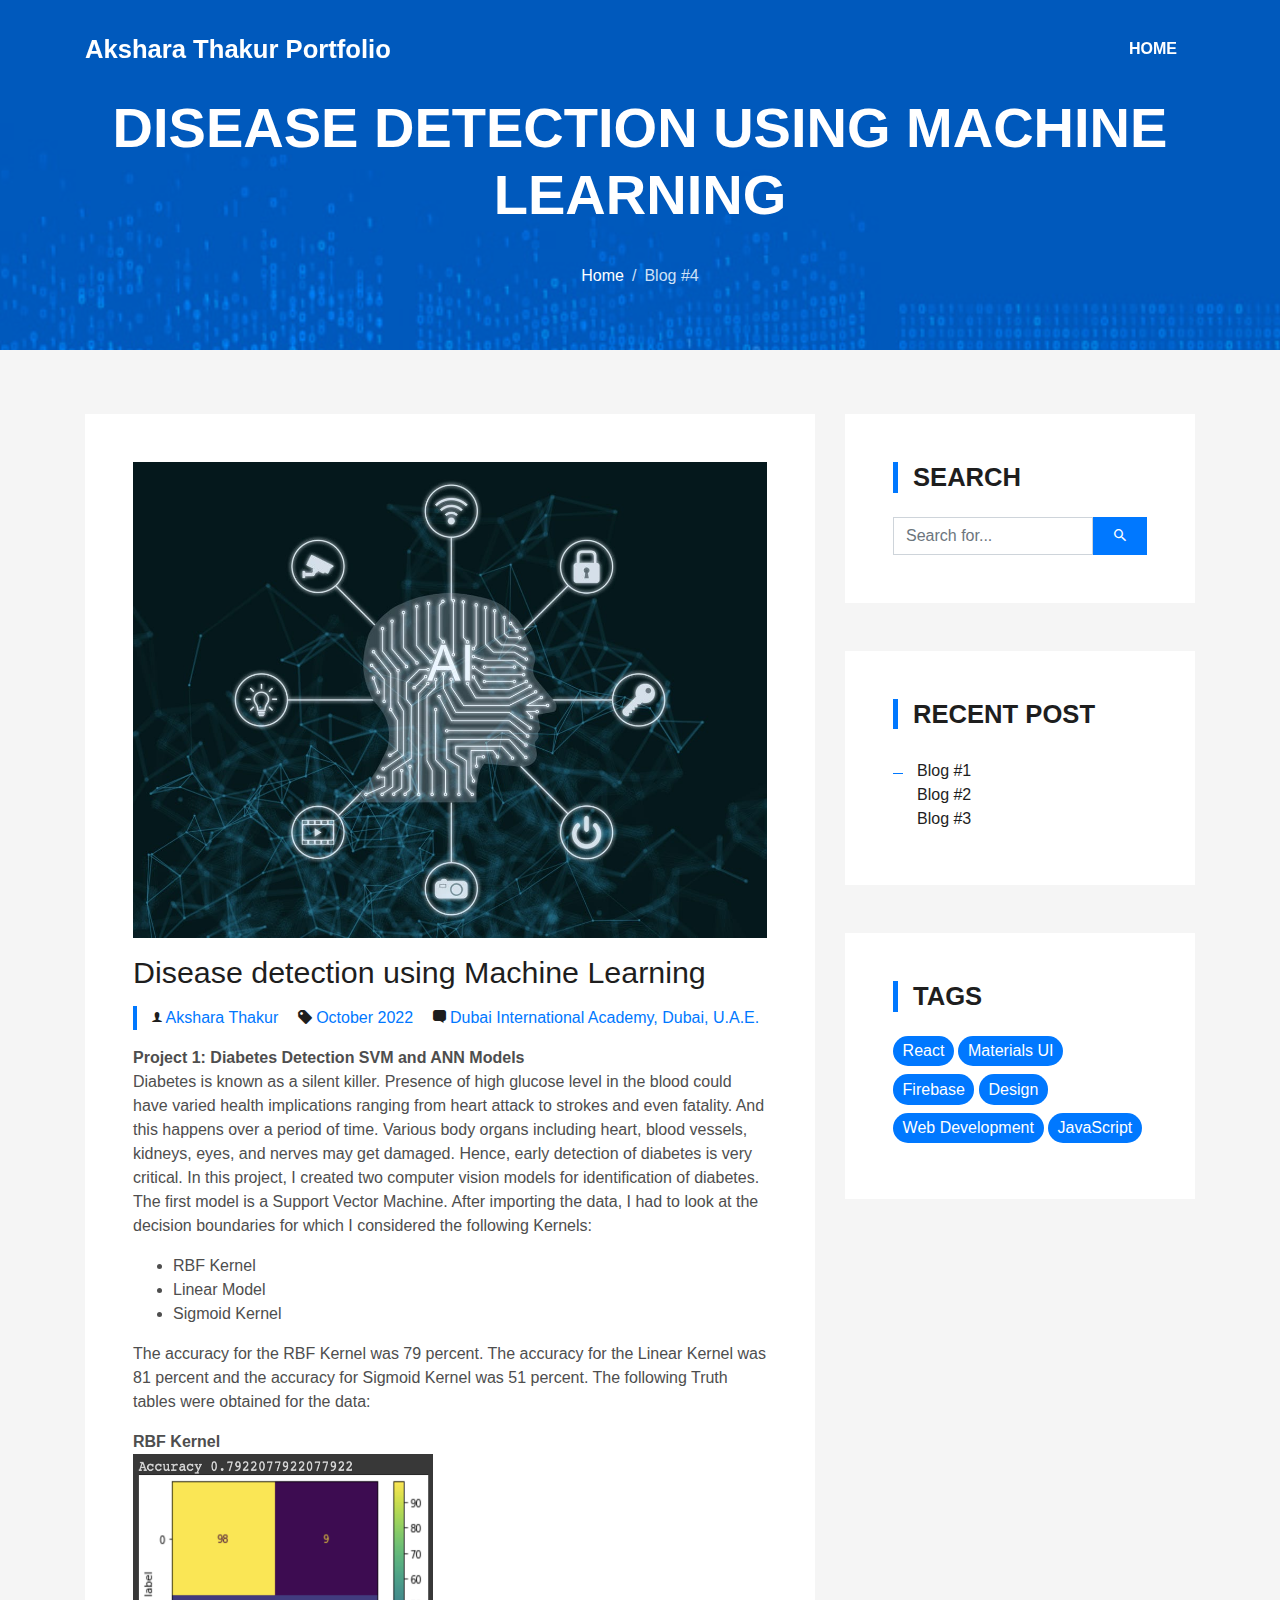
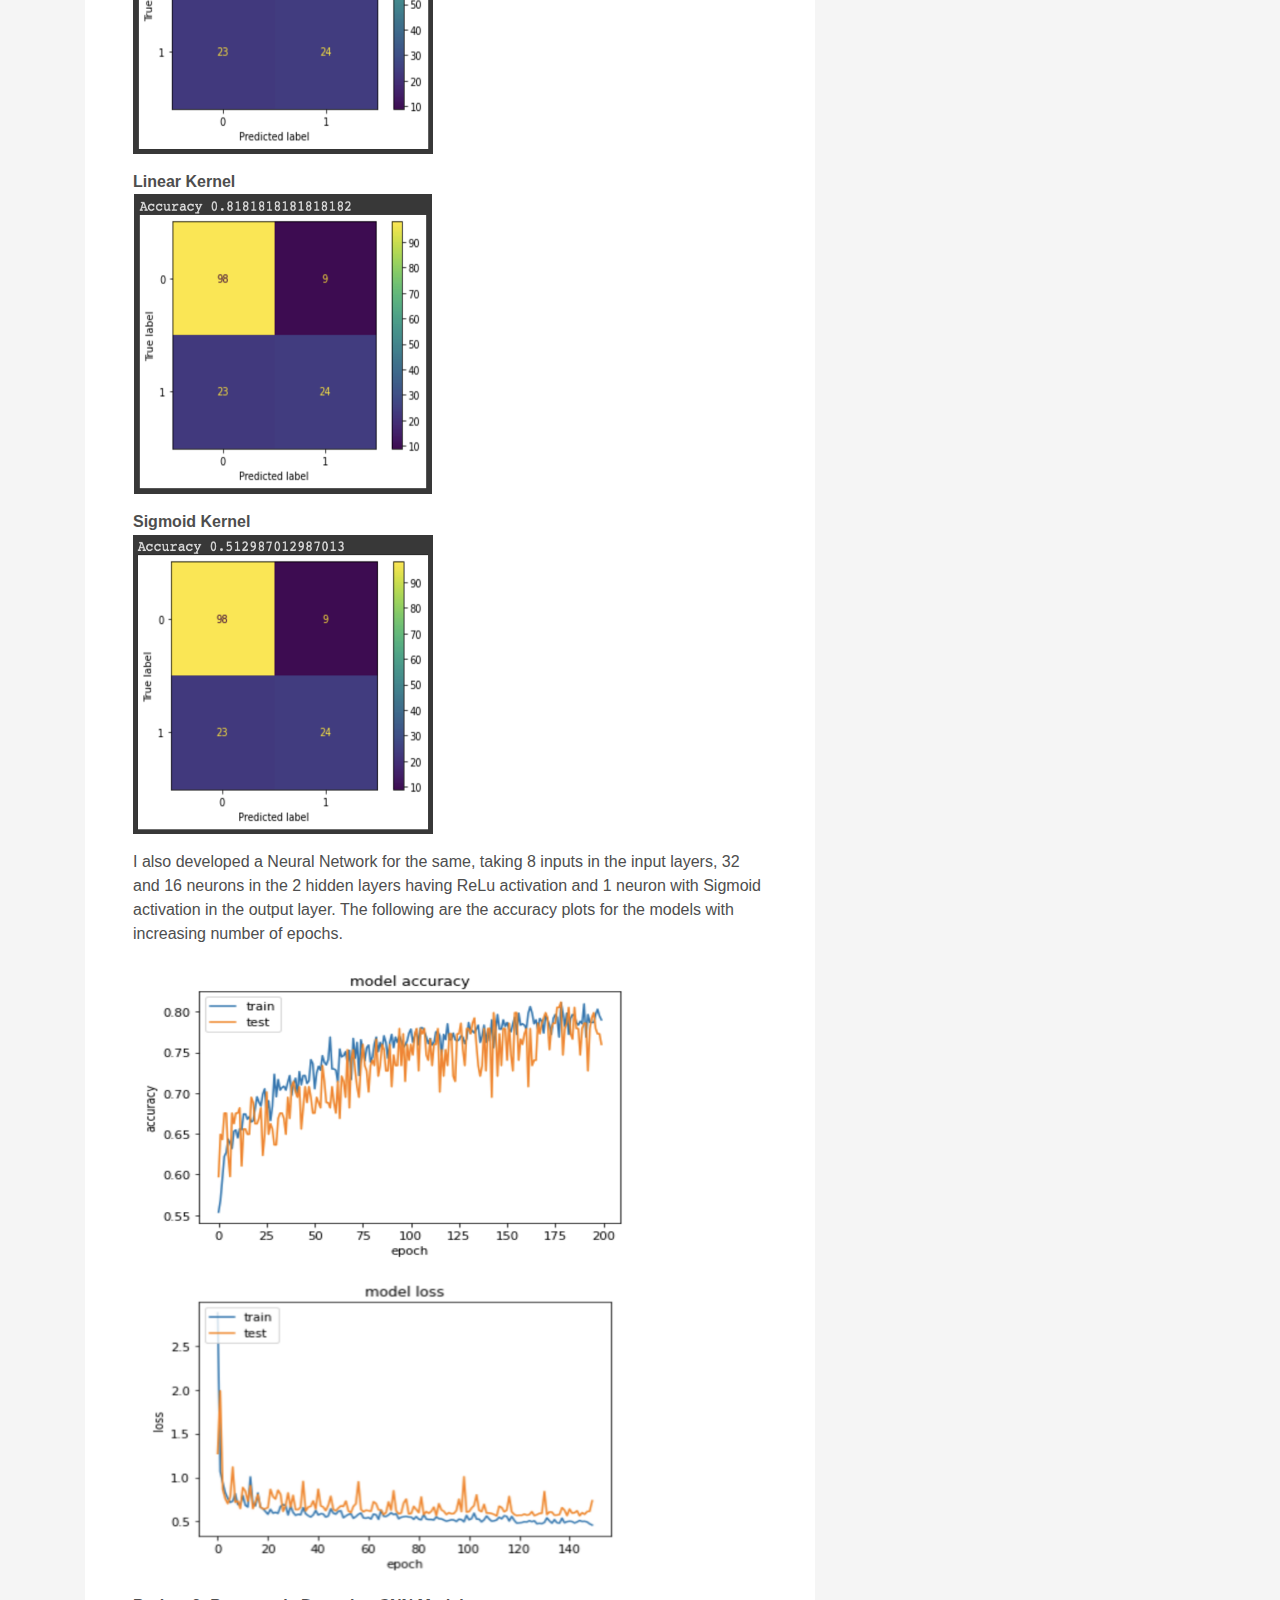
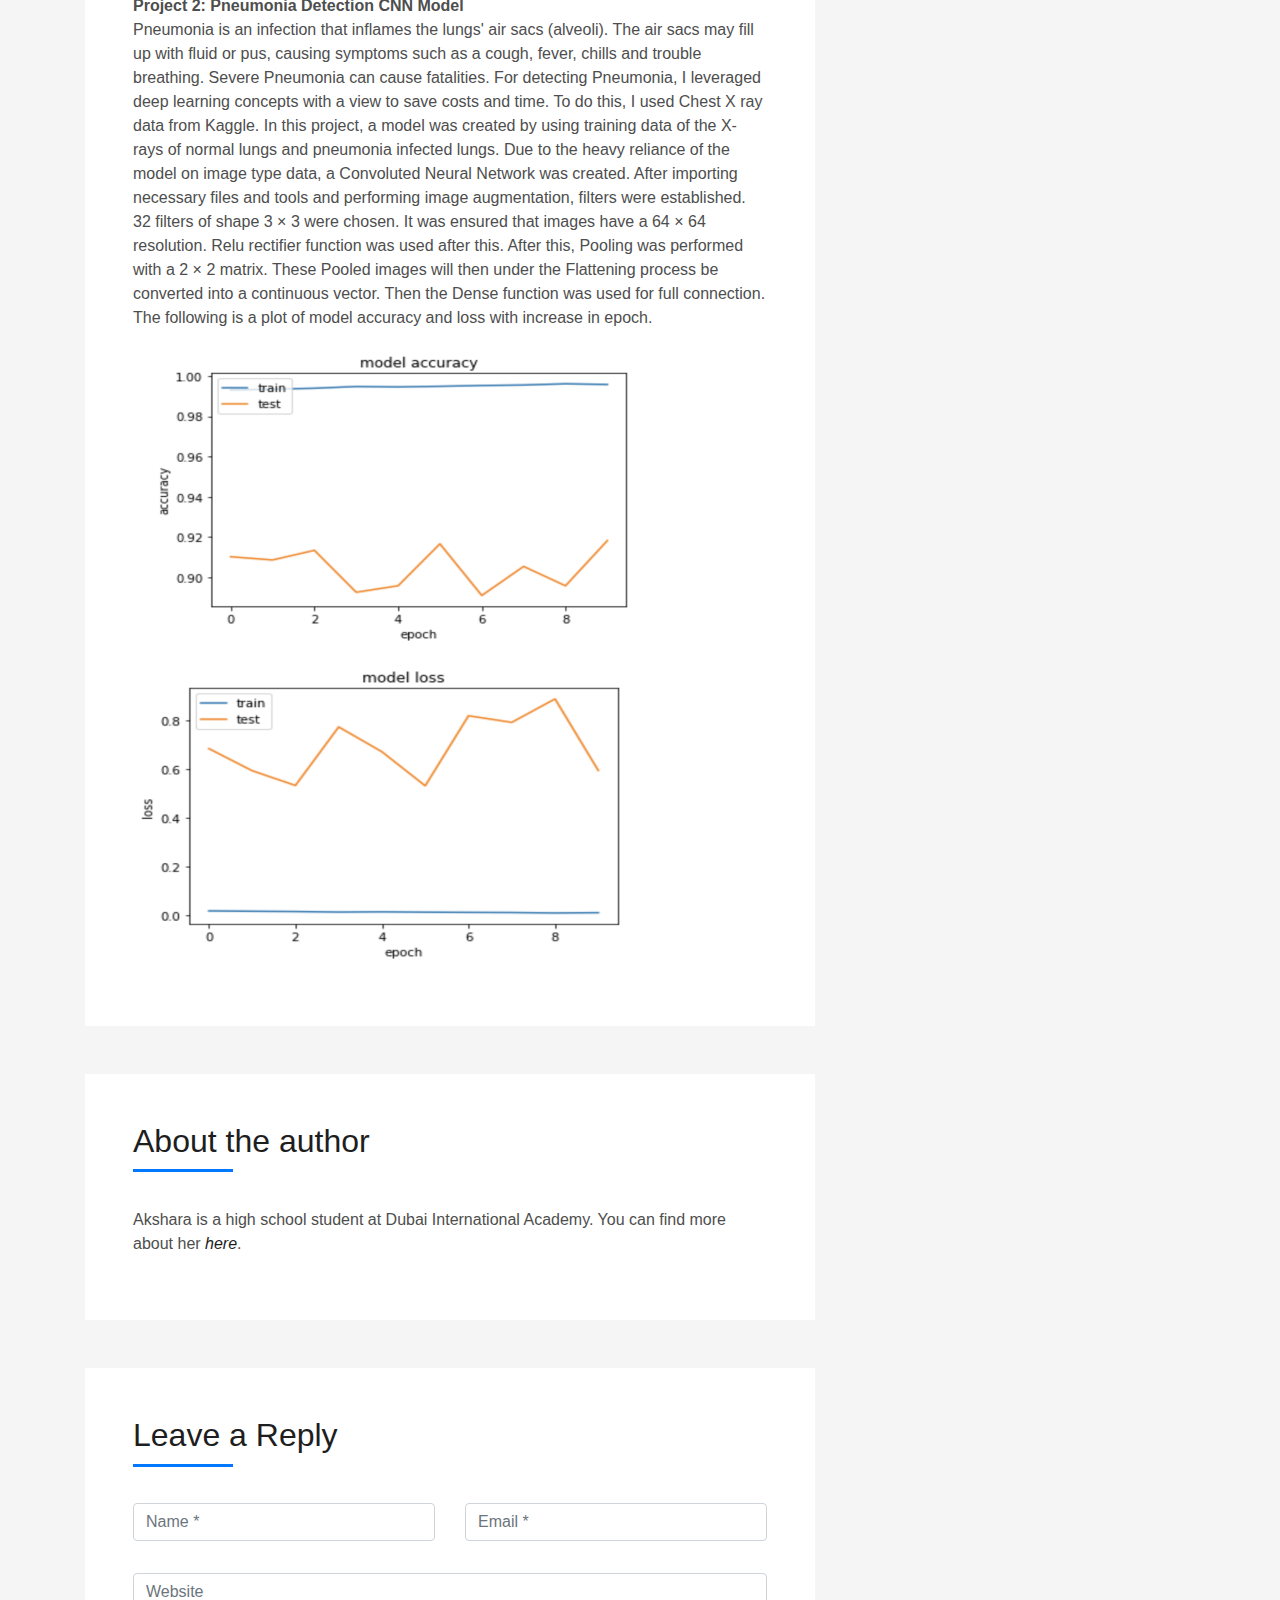
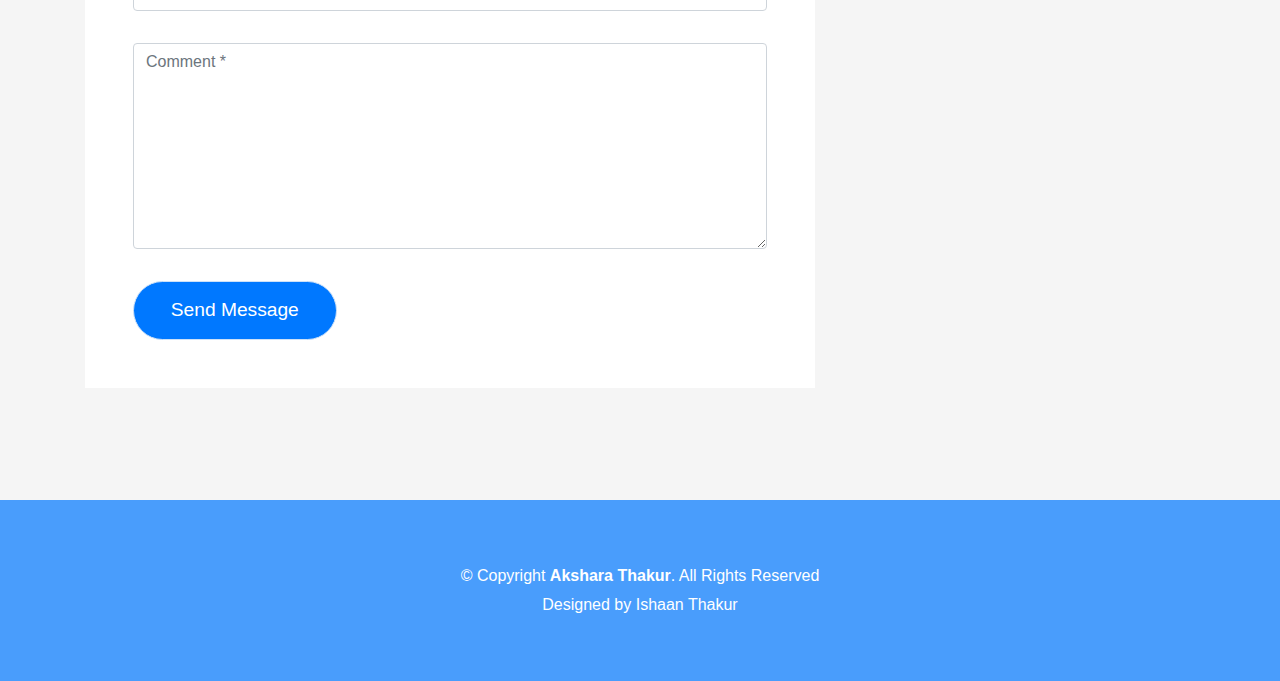
==== commit aa9c0f70: "Update blog-fourth.html" ====
--- a/blog-fourth.html
+++ b/blog-fourth.html
@@ -120,14 +120,13 @@
             <div class="article-content">
               <strong>Project 1: Diabetes Detection SVM and ANN Models</strong>
               <p>
-                Diabetes is known as a silent killer. Presence of high glucose level in the 
-                blood could have varied health implications ranging from heart attack to strokes 
-                and even fatality. And this happens over a period of time. Various body organs 
-                including heart, blood vessels, kidneys, eyes, and nerves may get damaged. 
-                Hence, early detection of diabetes is very critical. 
-                In this project, I create two computer vision models for identification of diabetes. 
-                The first model is a Support Vector Machine. The training and test data include information 
-                After importing the data, I had to look at the decision boundaries for which I considered the following Kernels:
+                Diabetes is known as a silent killer. Presence of high glucose level in the blood could have varied health implications ranging from 
+                heart attack to strokes and even fatality. And this happens over a period of time. Various body organs including heart, blood vessels, 
+                kidneys, eyes, and nerves may get damaged. Hence, early detection of diabetes is very critical. 
+                In this project, I created two computer vision models for identification of diabetes. 
+                The first model is a Support Vector Machine. After importing the data, I had to look at the decision boundaries for which 
+                I considered the following Kernels:
+
                 <ul>
                   <li> RBF Kernel </li>
                   <li> Linear Model </li>
@@ -153,9 +152,10 @@
 
               <p> 
 
-                I also developed a Neural Network for the same, taking 8 inputs in the input layers, 
-                32 and 16 neurons in the 2 hidden layers having ReLu activation and 1 neuron with Sigmoid 
-                activation in the output layer. The following are the accuracy plots for the models with increasing number of epochs. 
+               I also developed a Neural Network for the same, taking 8 inputs in the input layers, 32 and 16 neurons in the 2 hidden 
+                layers having ReLu activation and 1 neuron with Sigmoid activation in the output layer. 
+              The following are the accuracy plots for the models with increasing number of epochs. 
+
 
               </p>
 
@@ -168,7 +168,7 @@
              
               <strong>Project 2: Pneumonia Detection CNN Model</strong>
               <p>
-                Pneumonia is an infection that inflames the lungs' air sacs (alveoli). The air sacs may fill up with fluid or pus, causing symptoms such as a cough, fever, chills and trouble breathing. Severe Pneumonia can cause fatalities. For detecting Pneumonia, I thought of deep learning with a view to save costs and time. To do this, I used Chest X ray data from Kaggle. In this project, a model was created by using training data of the X-rays of normal lungs and pneumonia infected lungs. Due to the heavy reliance of the model on image type data, a Convoluted Neural Network was created. After importing necessary files and tools and performing image augmentation, filters were established. 32 filters of shape 3 × 3 were chosen. It was ensured that images have a 64 × 64 resolution. Relu rectifier function was used after this. After this, Pooling was performed with a 2 × 2 matrix. These Pooled images will then under the Flattening process be converted into a continuous vector. Then the Dense function was used for full connection. The following is a plot of model accuracy with increase in epoch. 
+                Pneumonia is an infection that inflames the lungs' air sacs (alveoli). The air sacs may fill up with fluid or pus, causing symptoms such as a cough, fever, chills and trouble breathing. Severe Pneumonia can cause fatalities. For detecting Pneumonia, I leveraged deep learning concepts with a view to save costs and time. To do this, I used Chest X ray data from Kaggle. In this project, a model was created by using training data of the X-rays of normal lungs and pneumonia infected lungs. Due to the heavy reliance of the model on image type data, a Convoluted Neural Network was created. After importing necessary files and tools and performing image augmentation, filters were established. 32 filters of shape 3 × 3 were chosen. It was ensured that images have a 64 × 64 resolution. Relu rectifier function was used after this. After this, Pooling was performed with a 2 × 2 matrix. These Pooled images will then under the Flattening process be converted into a continuous vector. Then the Dense function was used for full connection. The following is a plot of model accuracy and loss with increase in epoch. 
               </p>
               <p><img src="img/acc-2.png" width=500 height=300></p>
               <p><img src="img/loss-2.png" width=500 height=300></p>
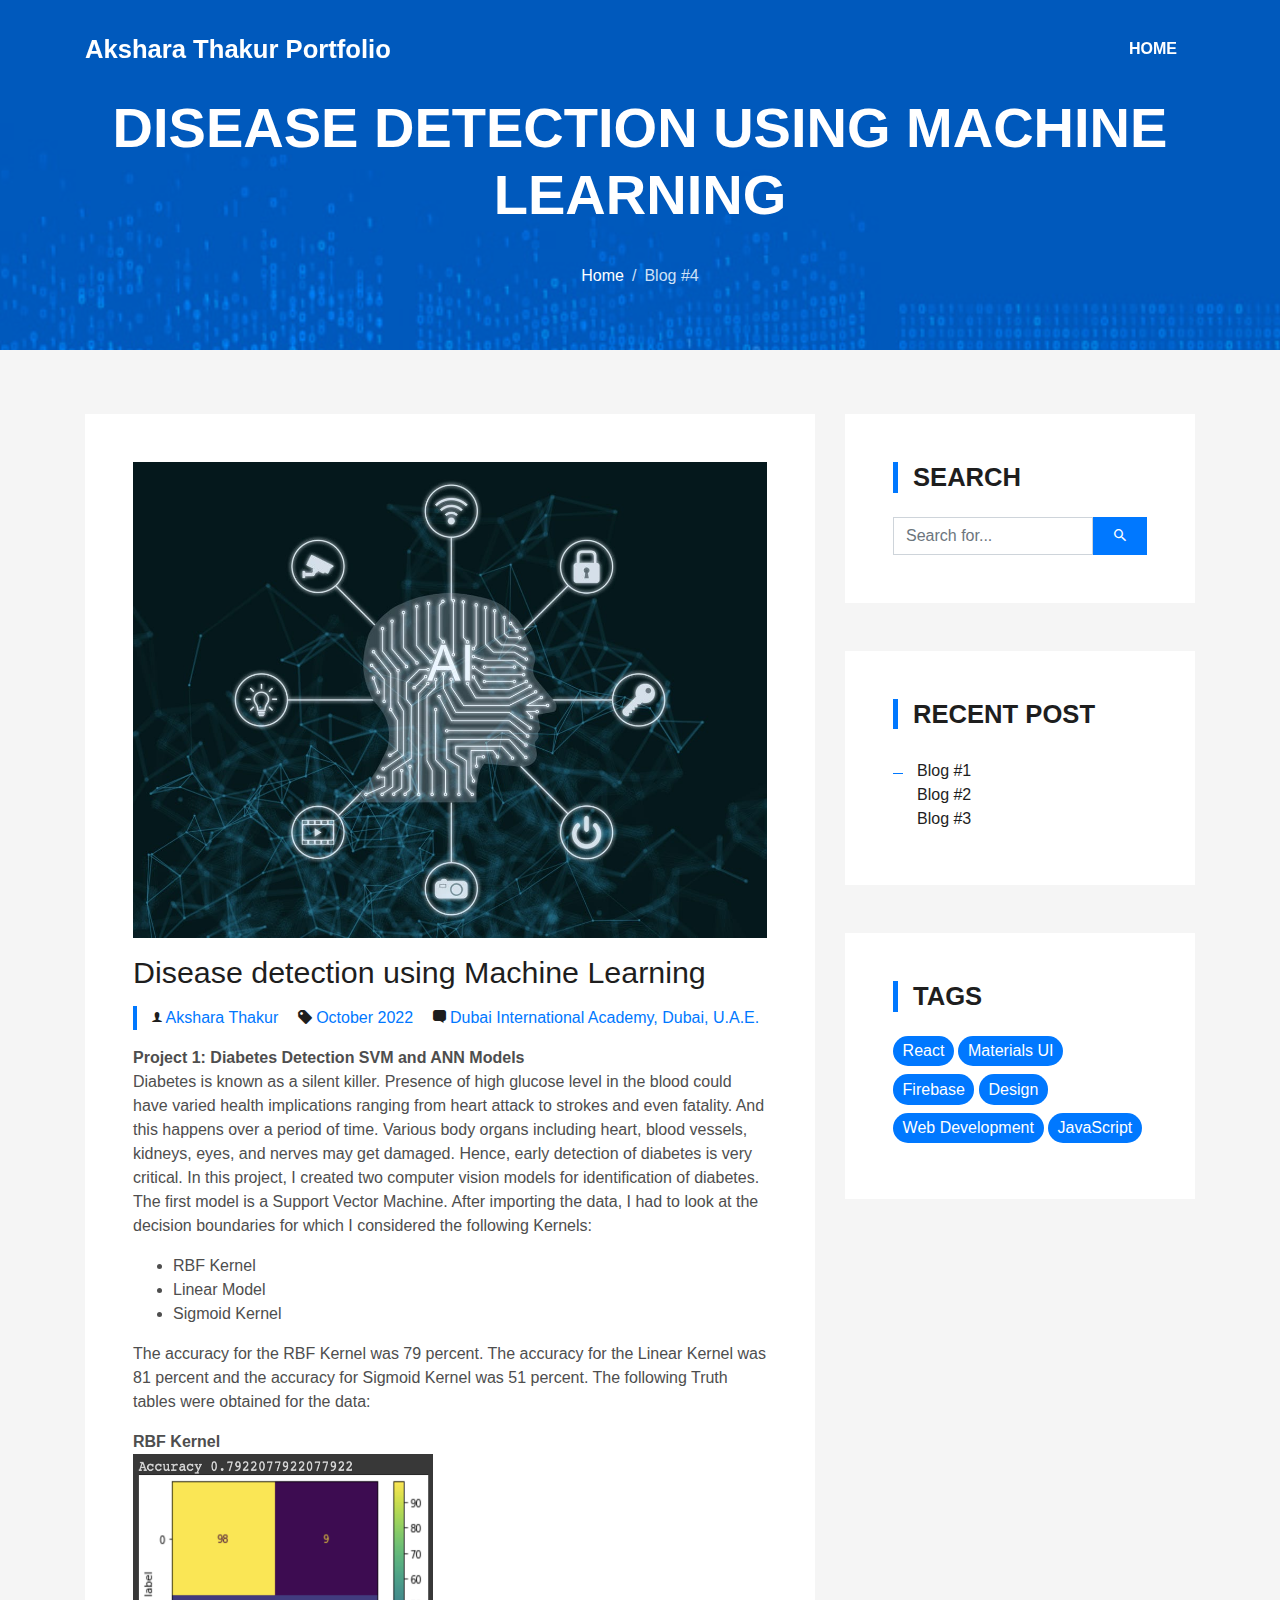
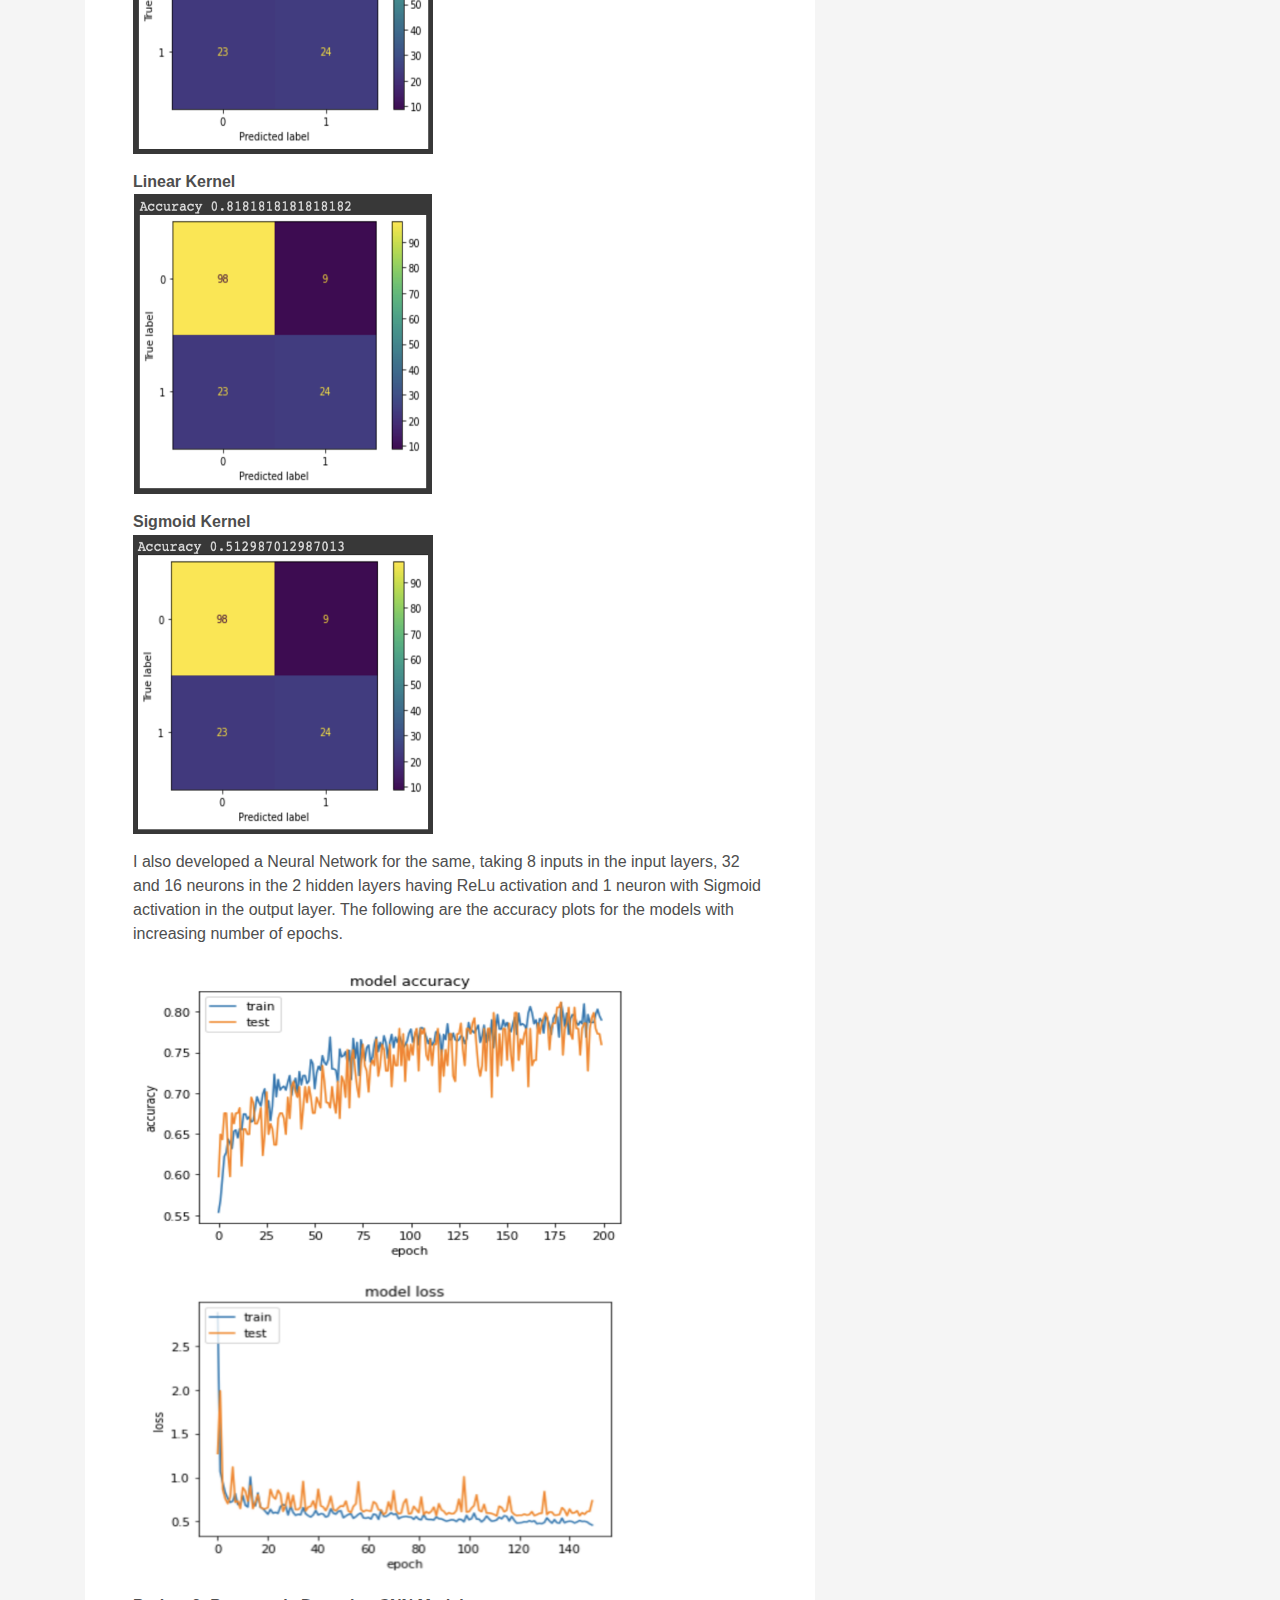
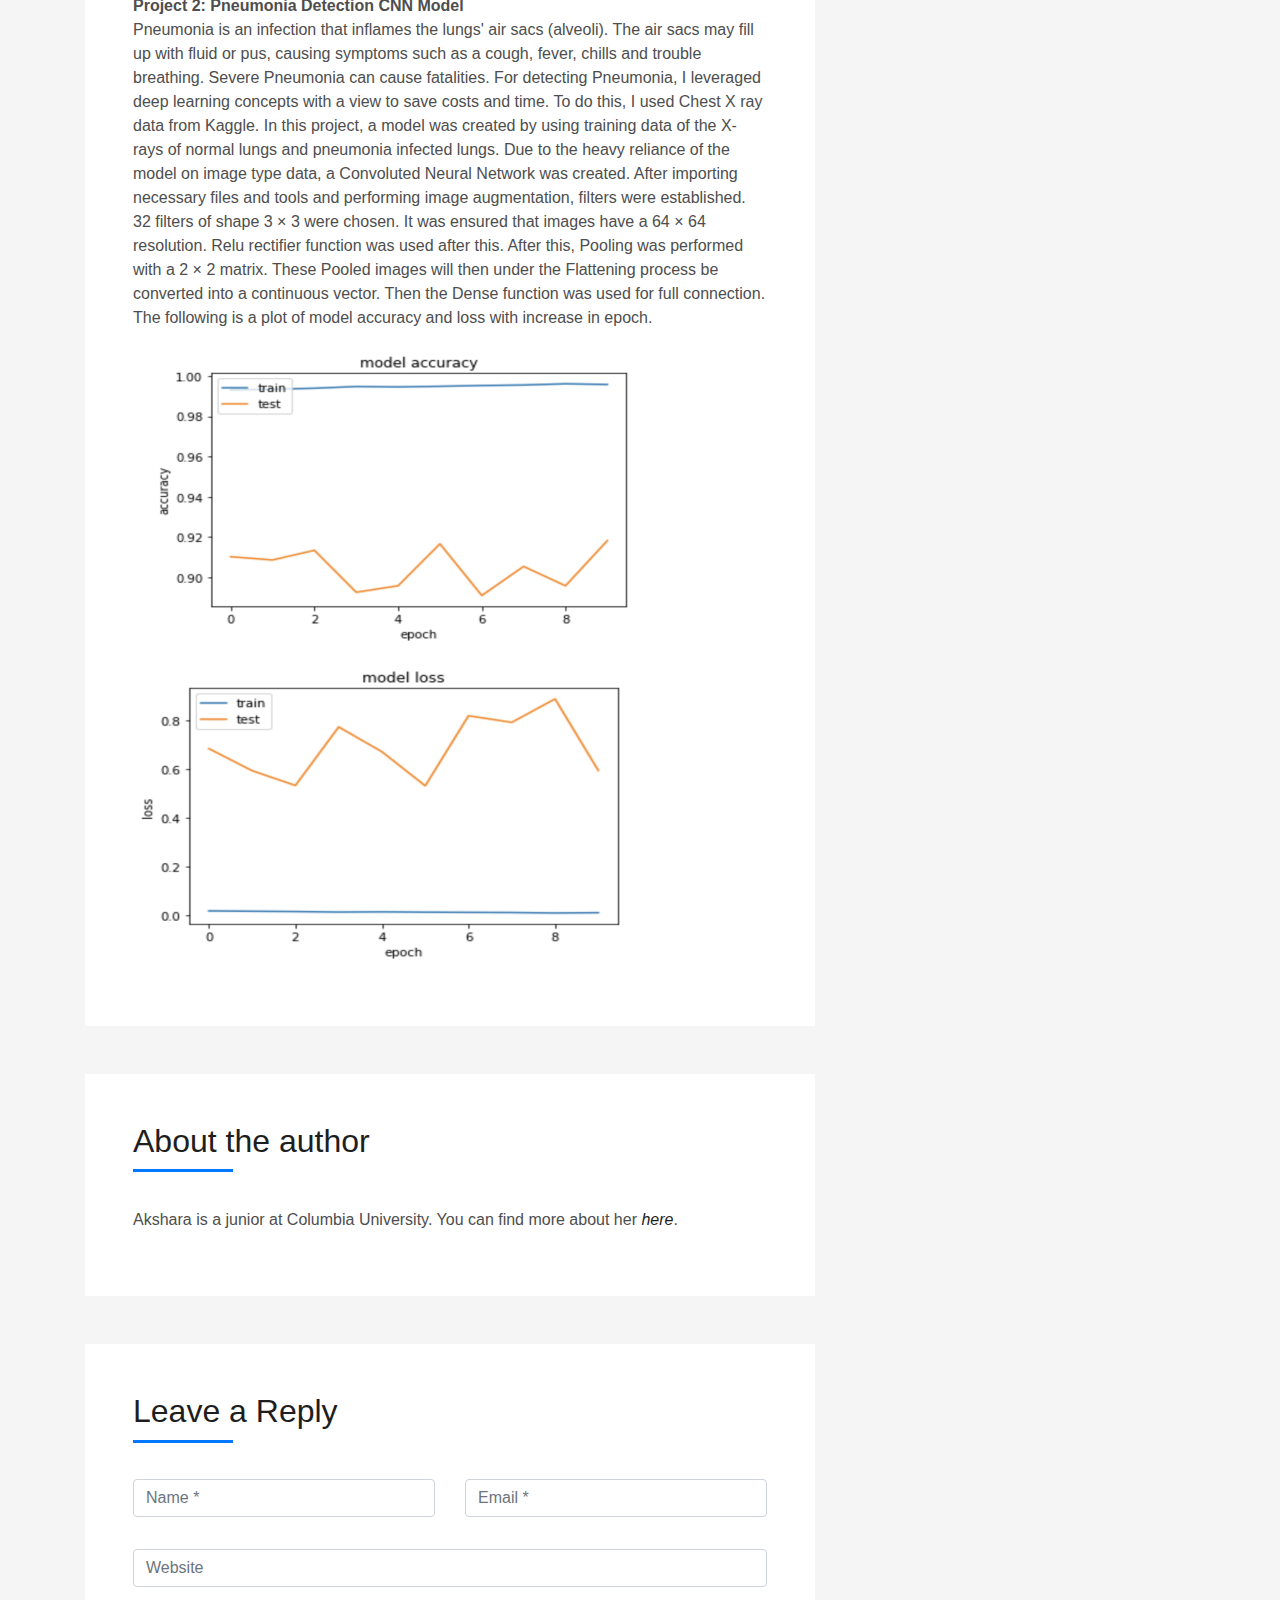
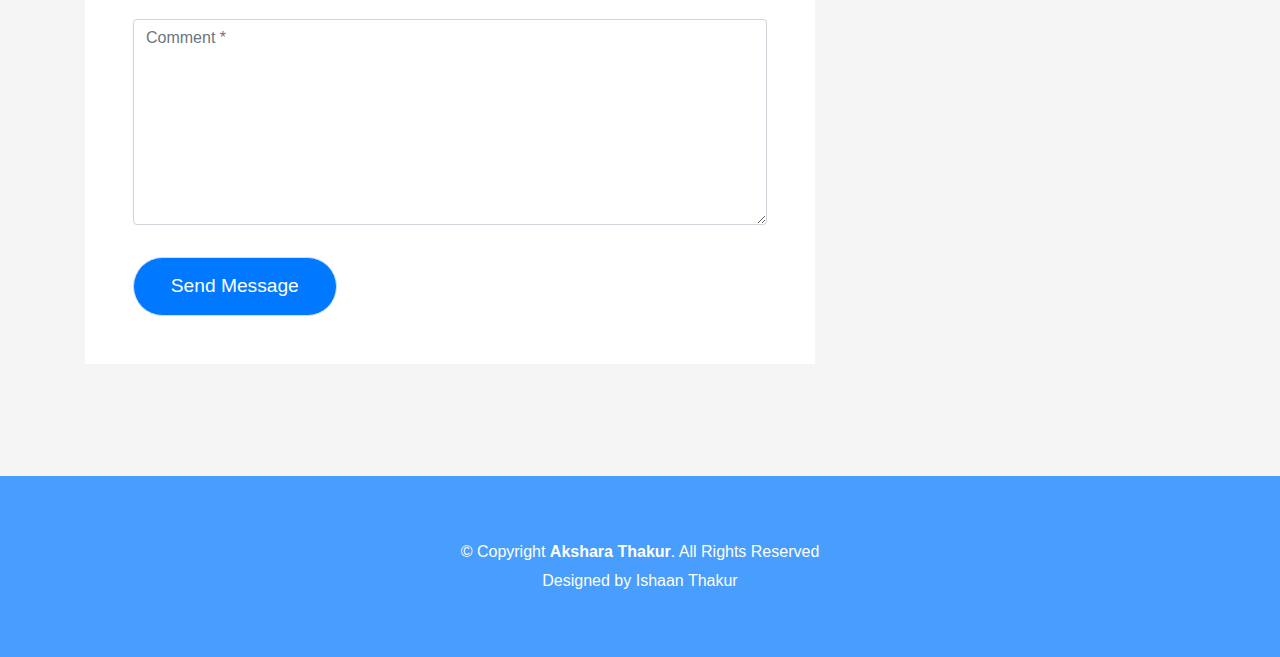
==== commit 020d862e: "Update blog-fourth.html" ====
--- a/blog-fourth.html
+++ b/blog-fourth.html
@@ -183,7 +183,7 @@
             </div>
 
             <p>
-              Akshara is a high school student at Dubai International Academy. You can find more about her <a href="https://aksharathakur.github.io"><em>here</em></a>.
+              Akshara is a junior at Columbia University. You can find more about her <a href="https://aksharathakur.github.io"><em>here</em></a>.
             </p>
             <!--<ul class="list-comments">
               <li>
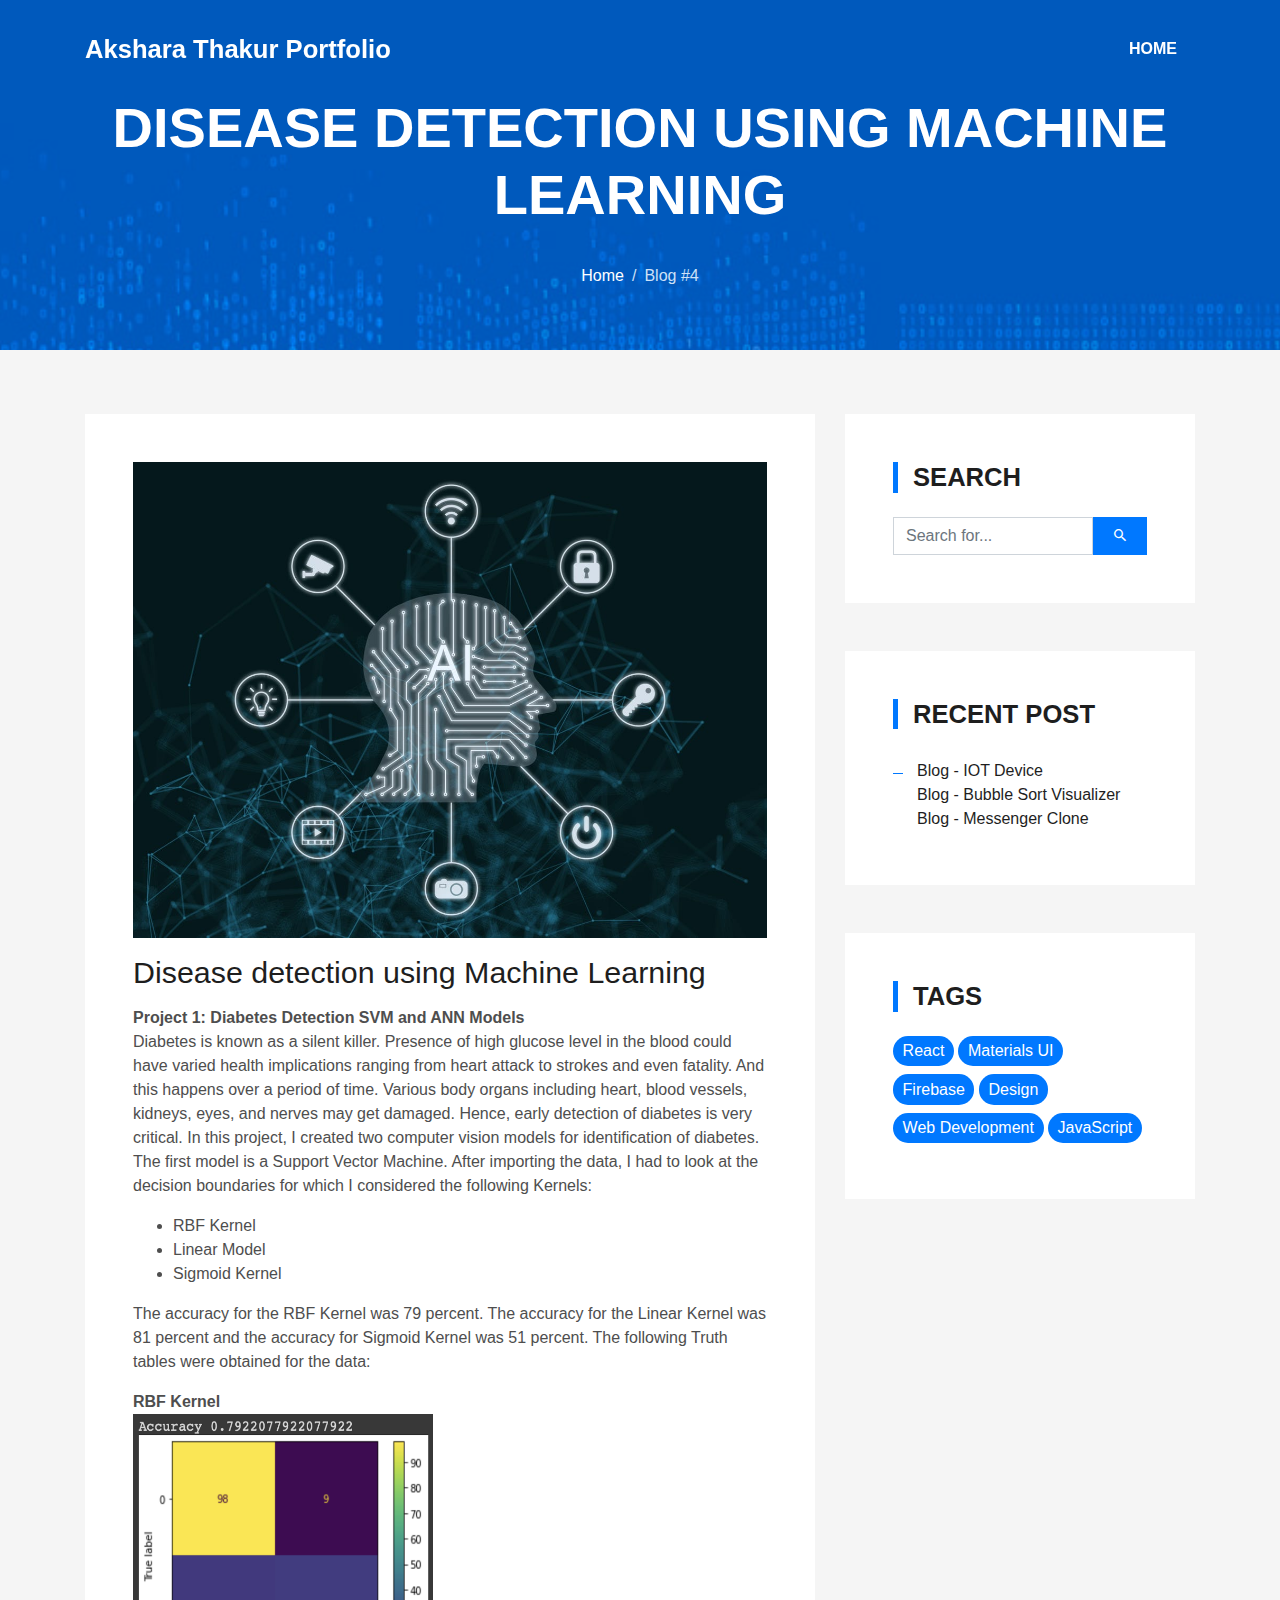
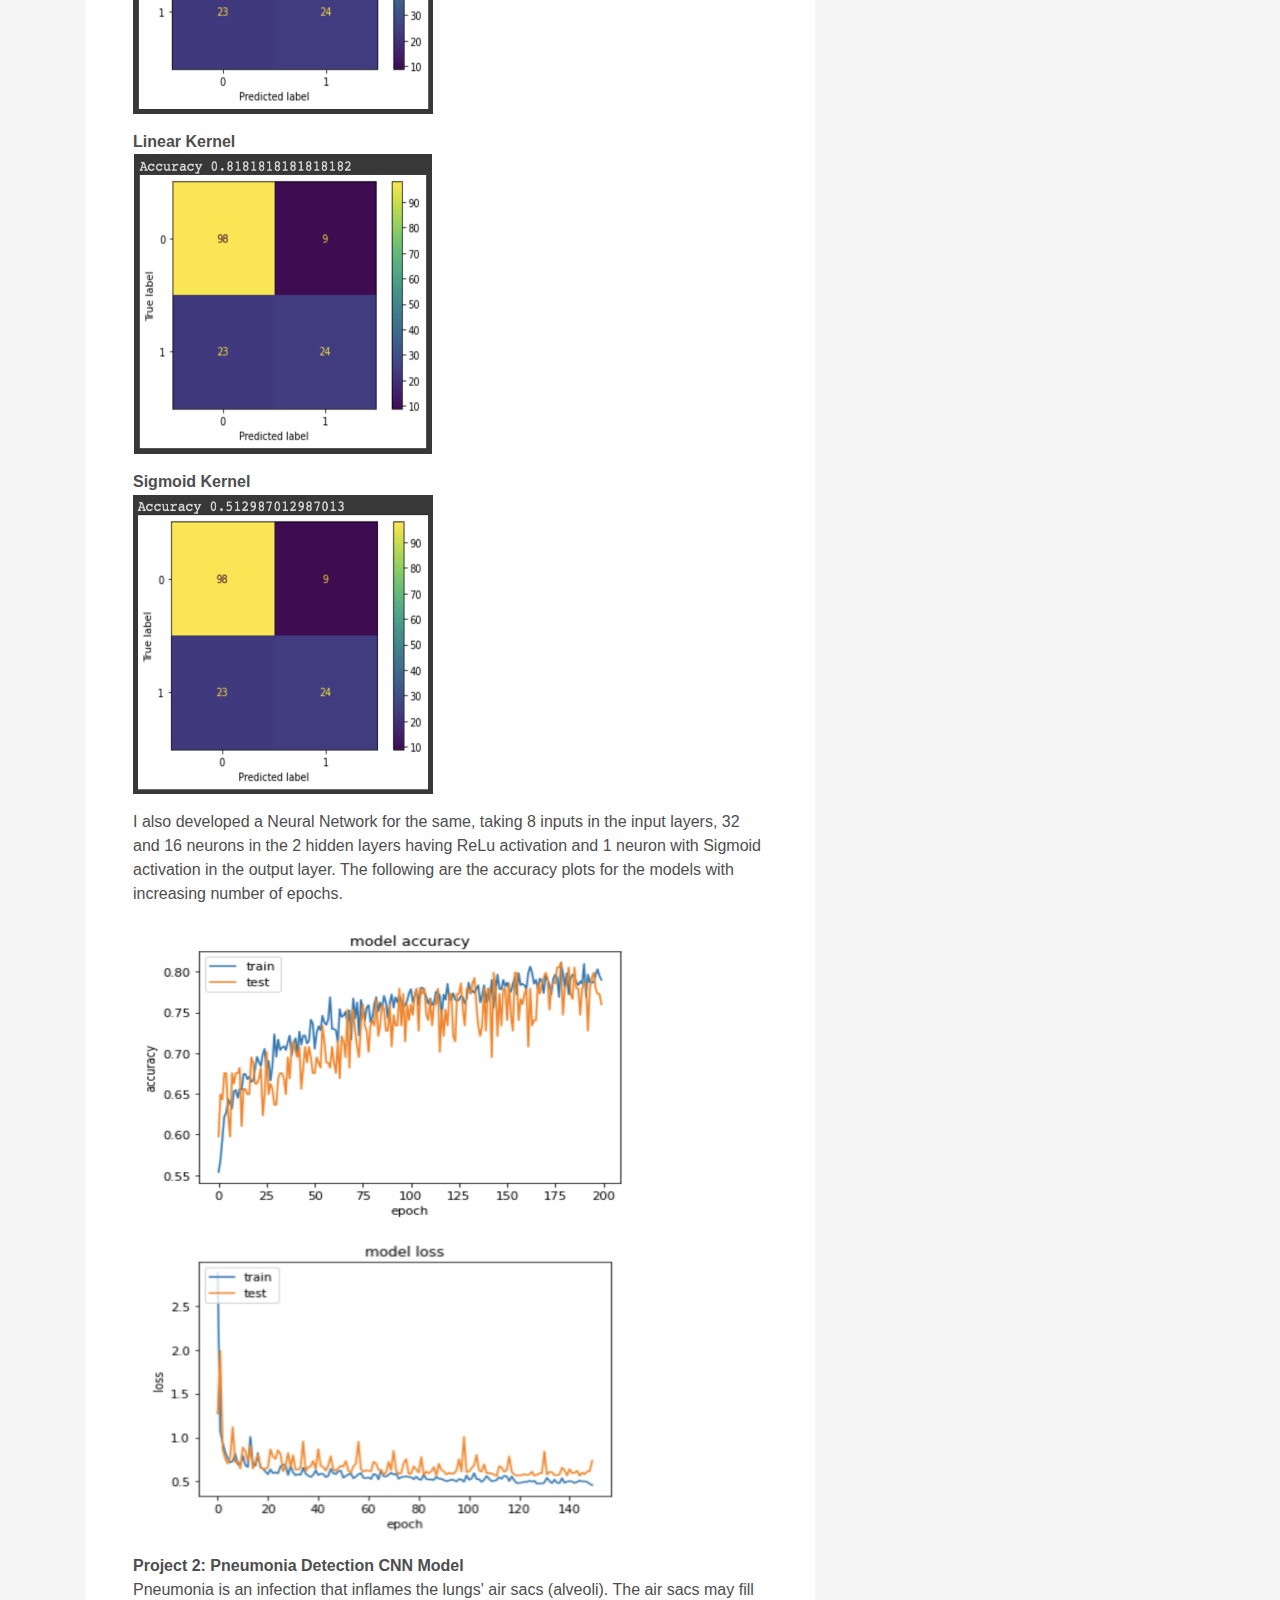
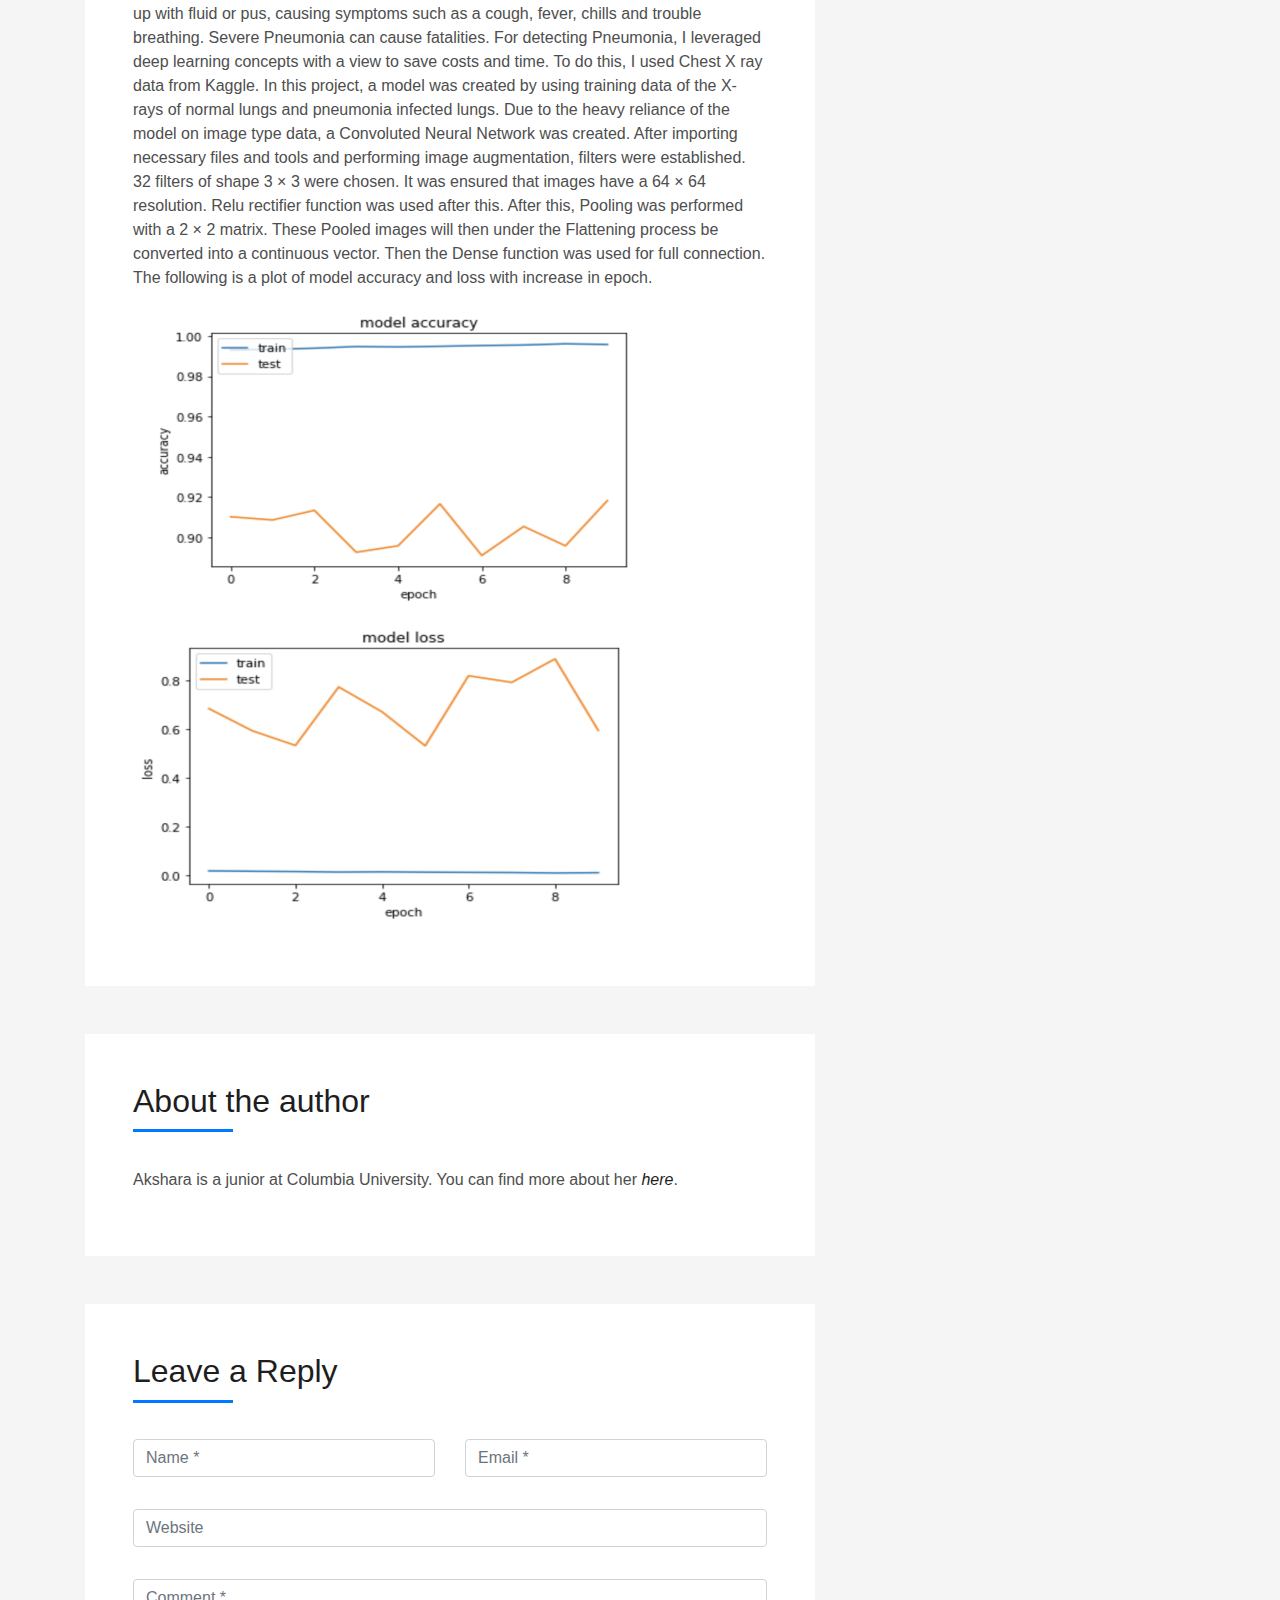
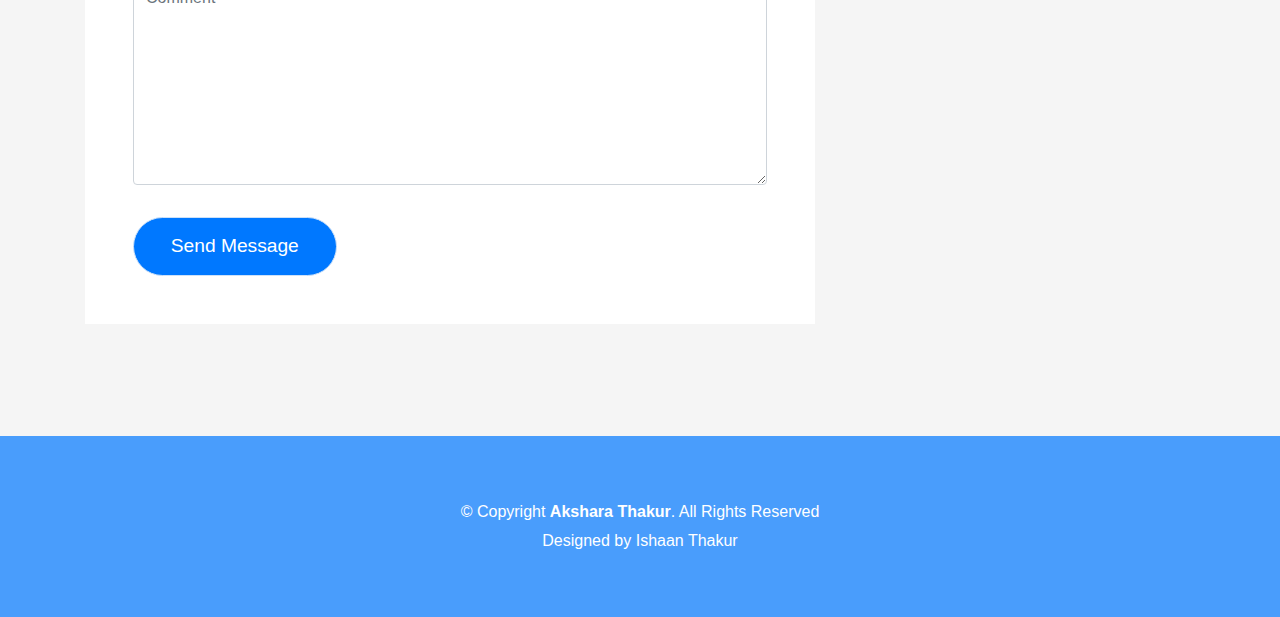
==== commit b3fa6b65: "Update blog-fourth.html" ====
--- a/blog-fourth.html
+++ b/blog-fourth.html
@@ -2,7 +2,7 @@
 <html lang="en">
 <head>
   <meta charset="utf-8">
-  <title>Blog #4</title>
+  <title>Blog - ML Disease Detection Model</title>
   <meta content="width=device-width, initial-scale=1.0" name="viewport">
   <meta content="" name="keywords">
   <meta content="" name="description">
@@ -102,6 +102,7 @@
             </div>
             <div class="post-meta">
               <h1 class="article-title">Disease detection using Machine Learning</h1>
+              <!--
               <ul>
                 <li>
                   <span class="ion-ios-person"></span>
@@ -116,6 +117,7 @@
                   <a href="#">Dubai International Academy, Dubai, U.A.E. </a>
                 </li>
               </ul>
+              -->
             </div>
             <div class="article-content">
               <strong>Project 1: Diabetes Detection SVM and ANN Models</strong>
@@ -306,9 +308,9 @@
             <div class="sidebar-content">
               <ul class="list-sidebar">
                 <li>
-                <a href="blog-single.html">Blog #1</a> <br>
-                  <a href="blog-second.html">Blog #2</a> <br>
-                  <a href="blog-third.html">Blog #3</a>
+                <a href="blog-single.html">Blog - IOT Device</a> <br>
+                  <a href="blog-second.html">Blog - Bubble Sort Visualizer</a> <br>
+                  <a href="blog-third.html">Blog - Messenger Clone</a>
                 </li>
             <!--     <li>
                   <a href="#">Blog #3</a>
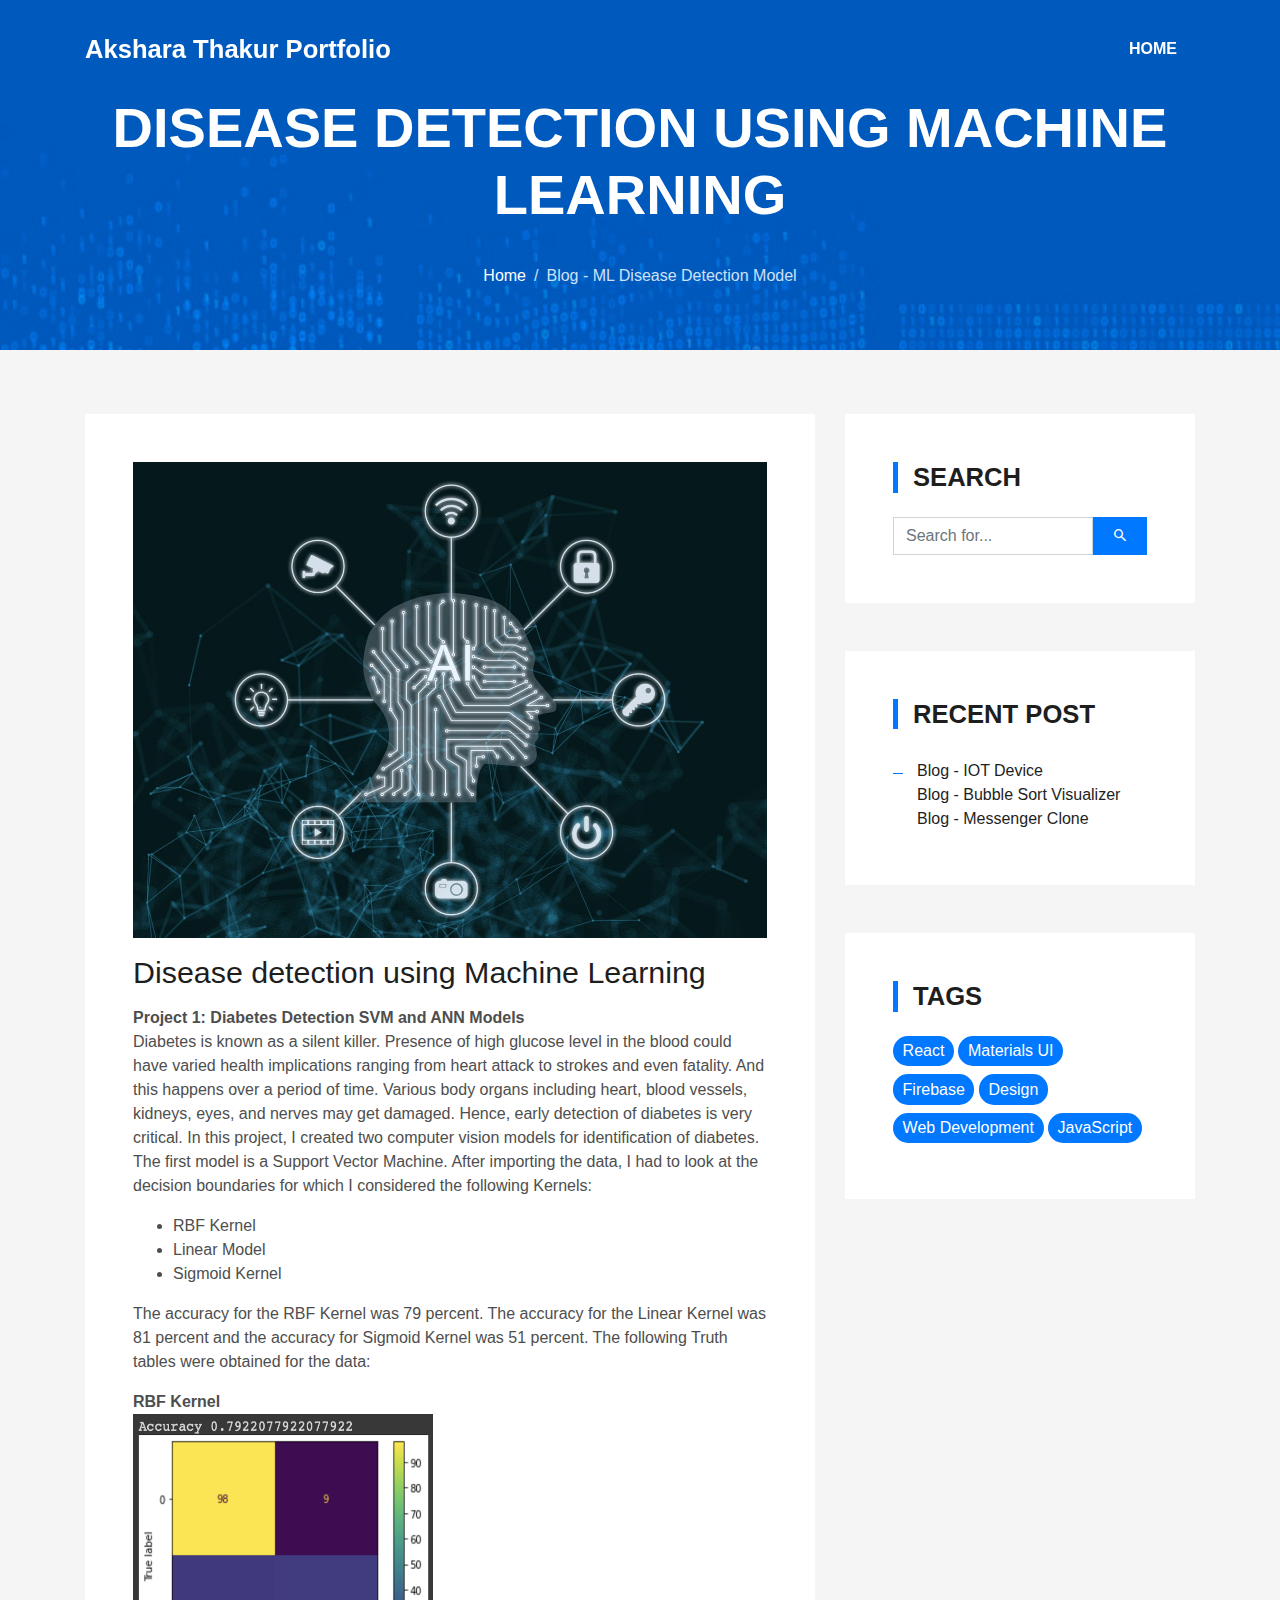
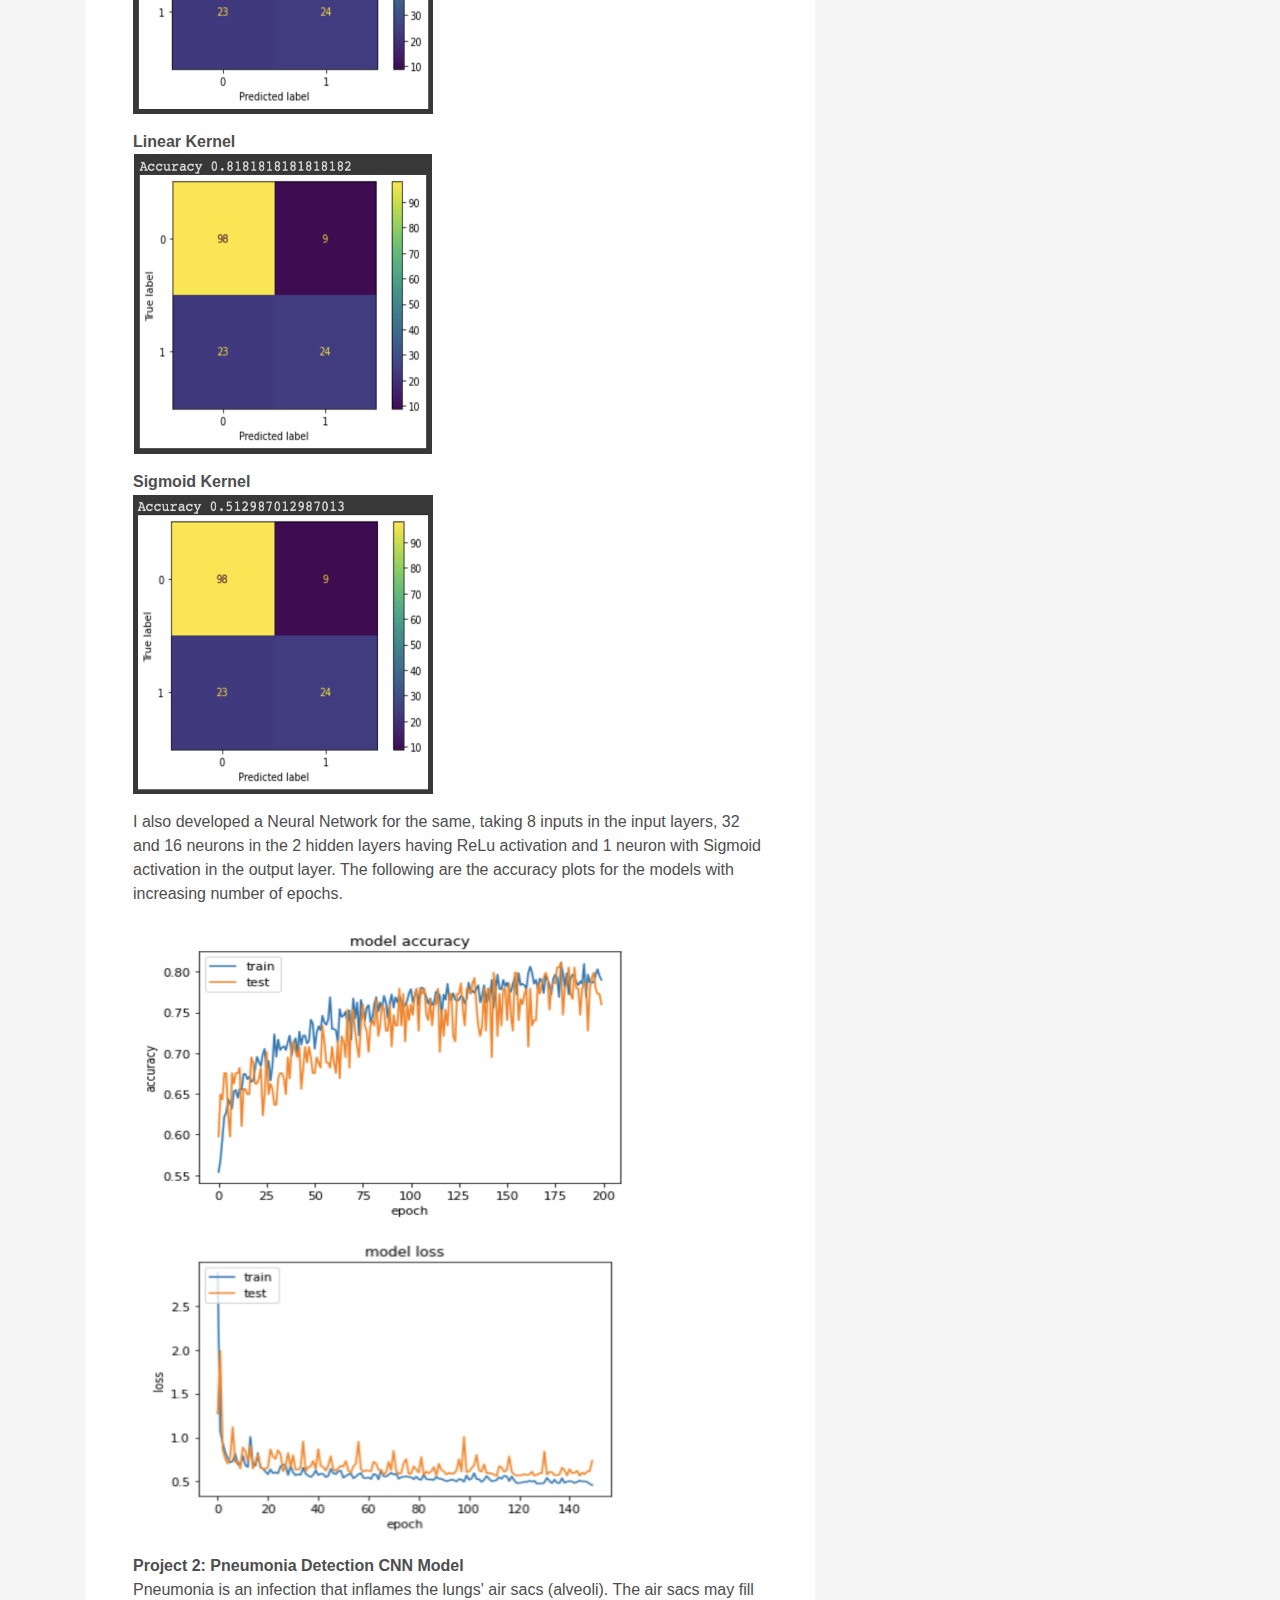
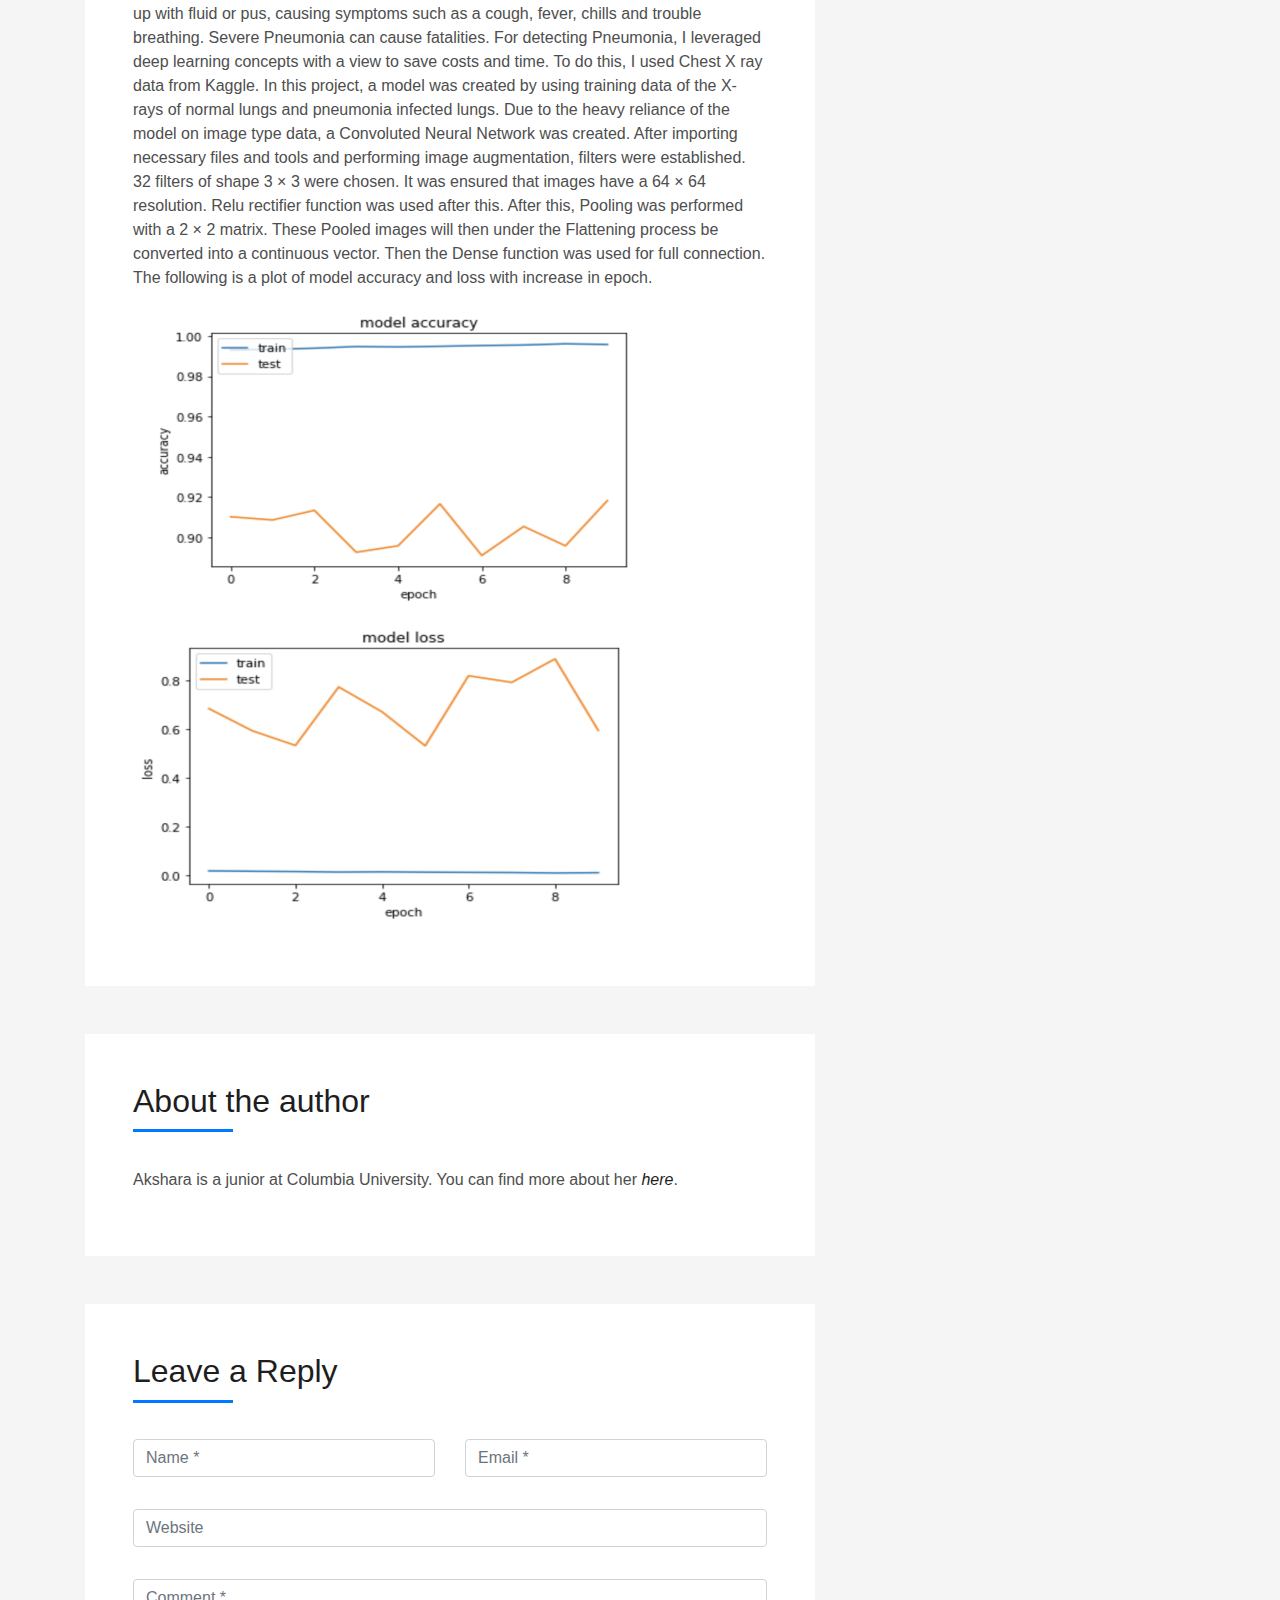
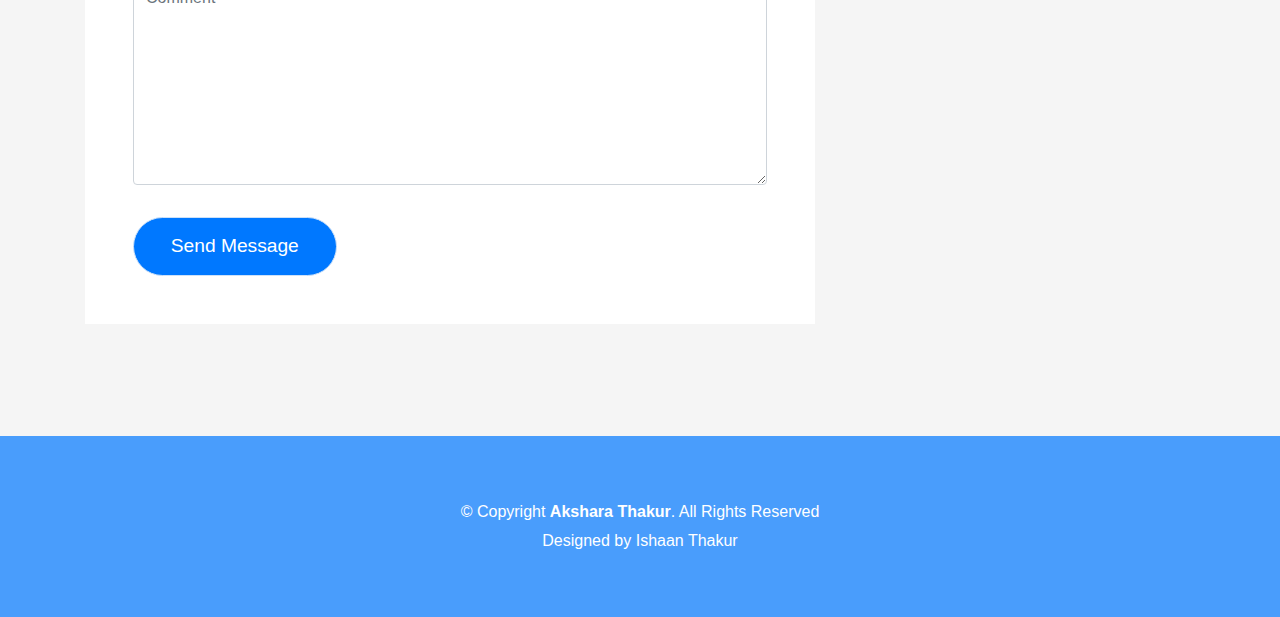
==== commit 150c7d2e: "Update blog-fourth.html" ====
--- a/blog-fourth.html
+++ b/blog-fourth.html
@@ -83,7 +83,7 @@
            <!--  <li class="breadcrumb-item">
               <a href="#">Library</a>
             </li> -->
-            <li class="breadcrumb-item active">Blog #4</li>
+            <li class="breadcrumb-item active">Blog - ML Disease Detection Model</li>
           </ol>
         </div>
       </div>
